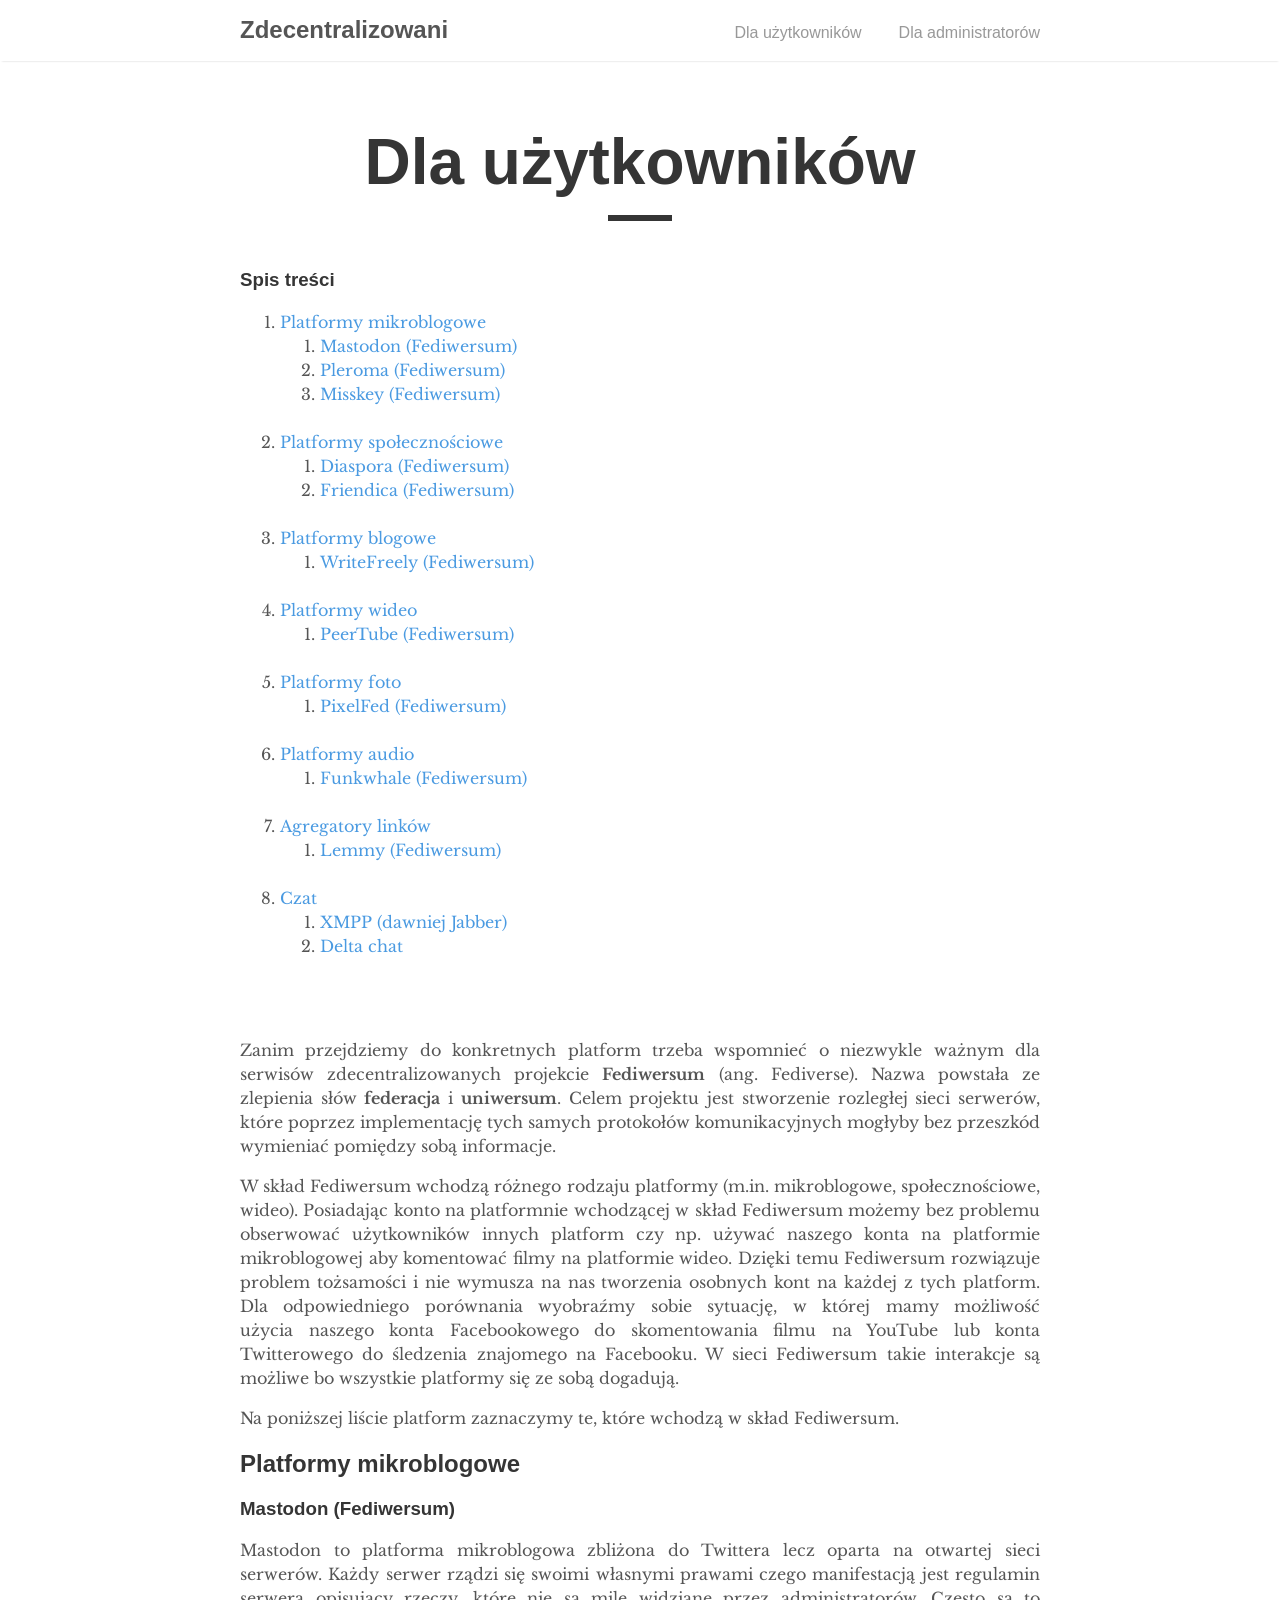
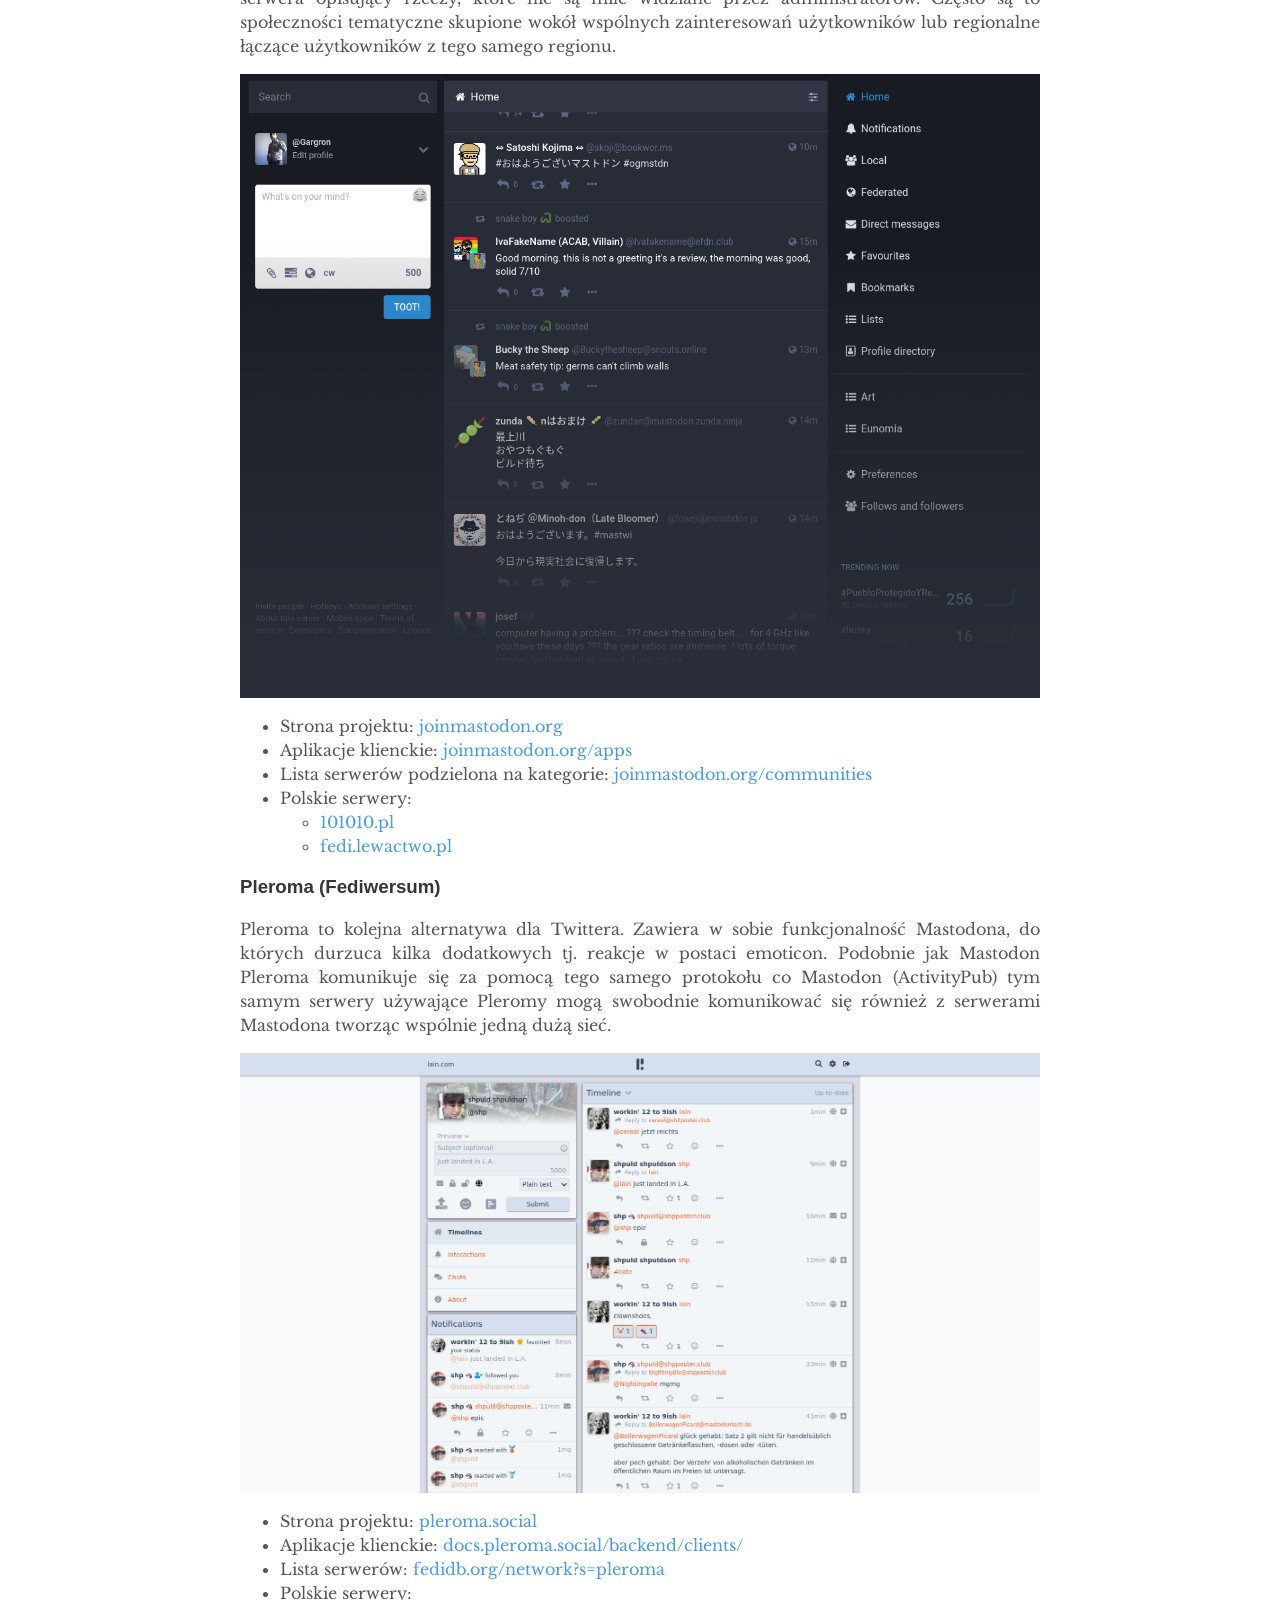
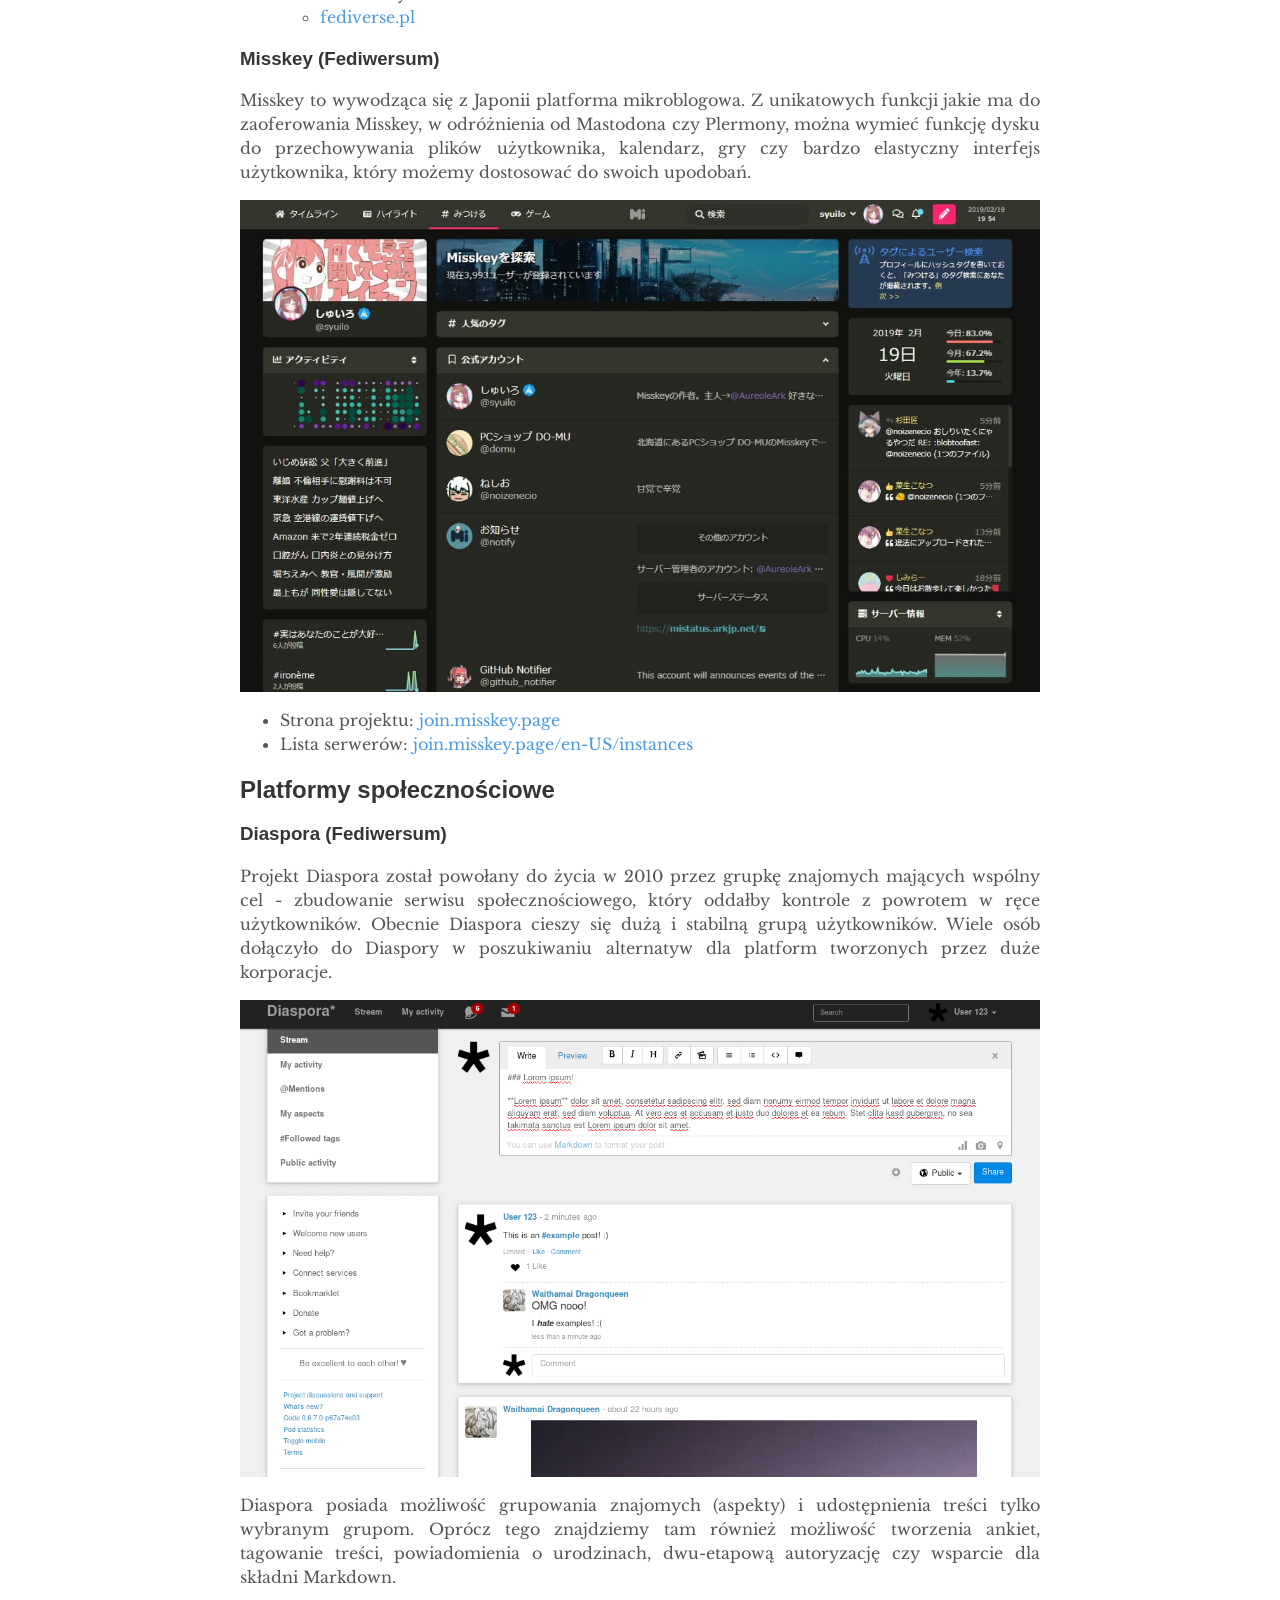
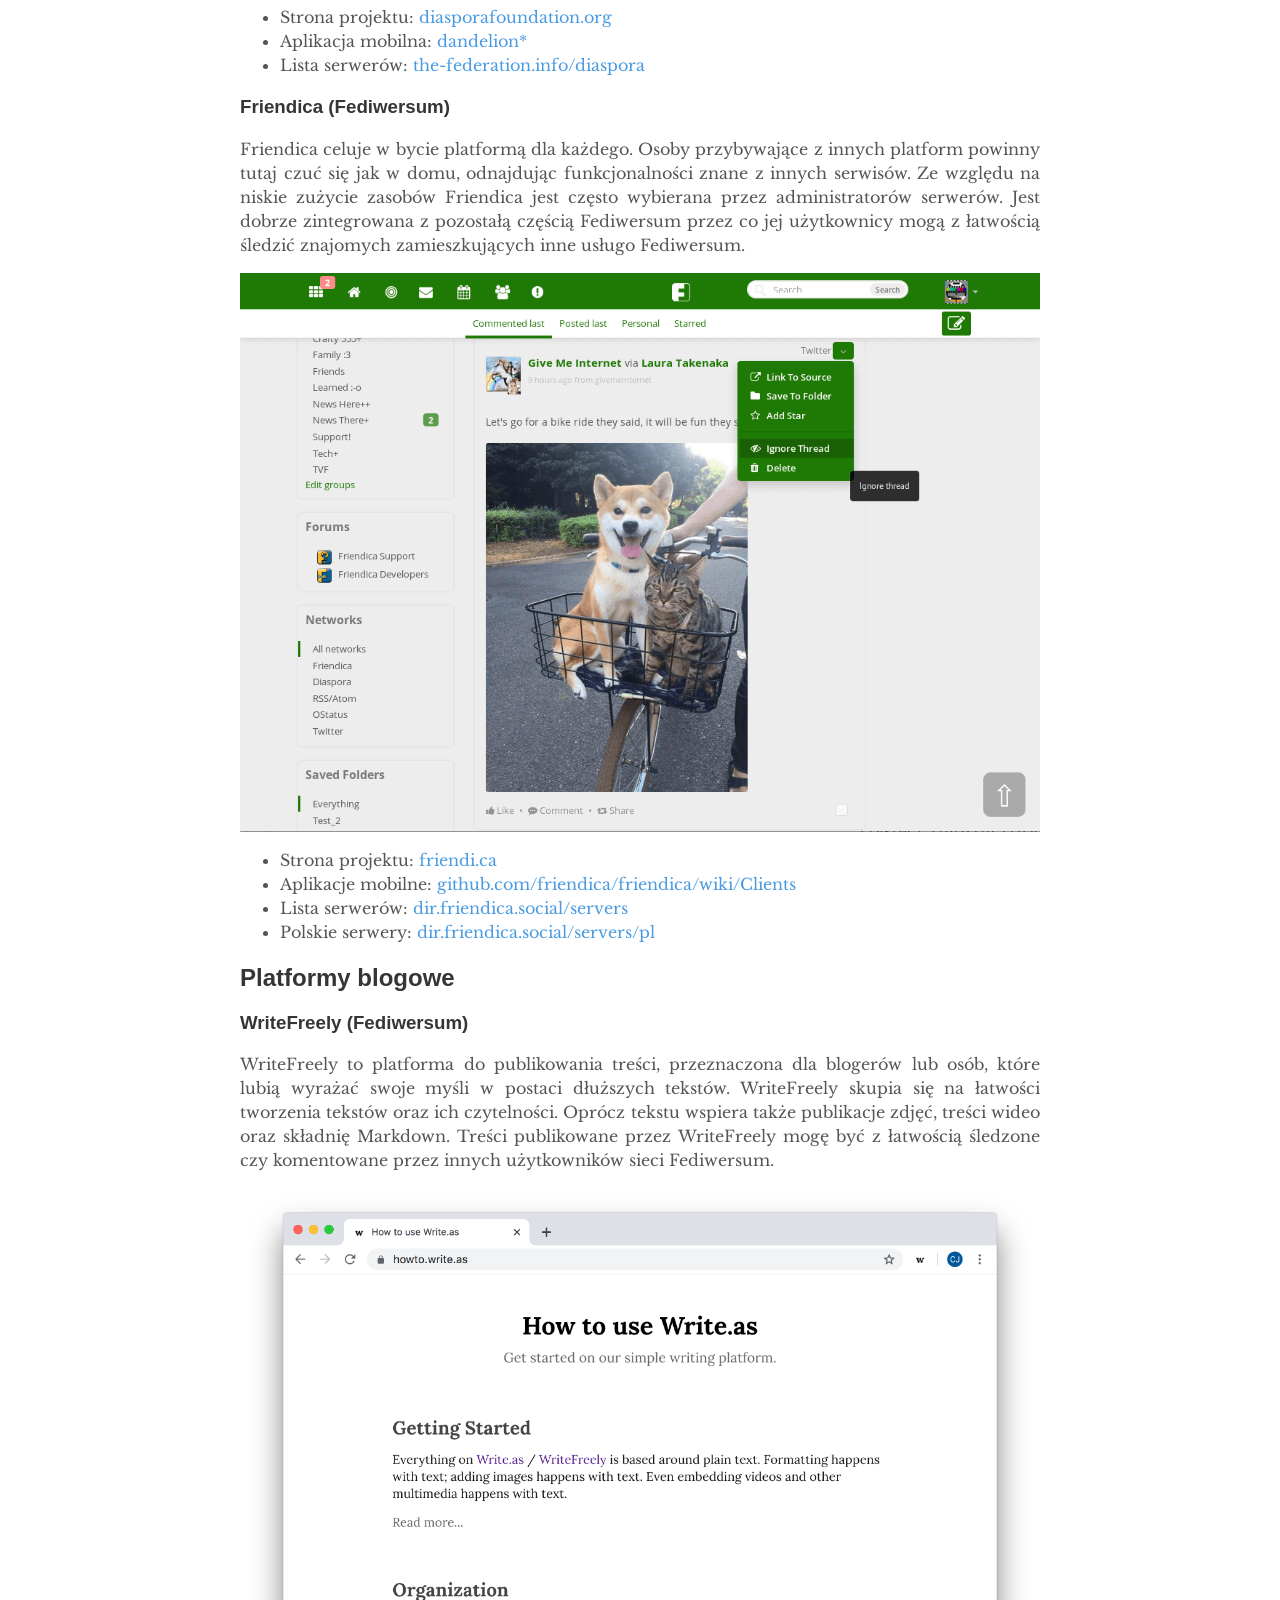
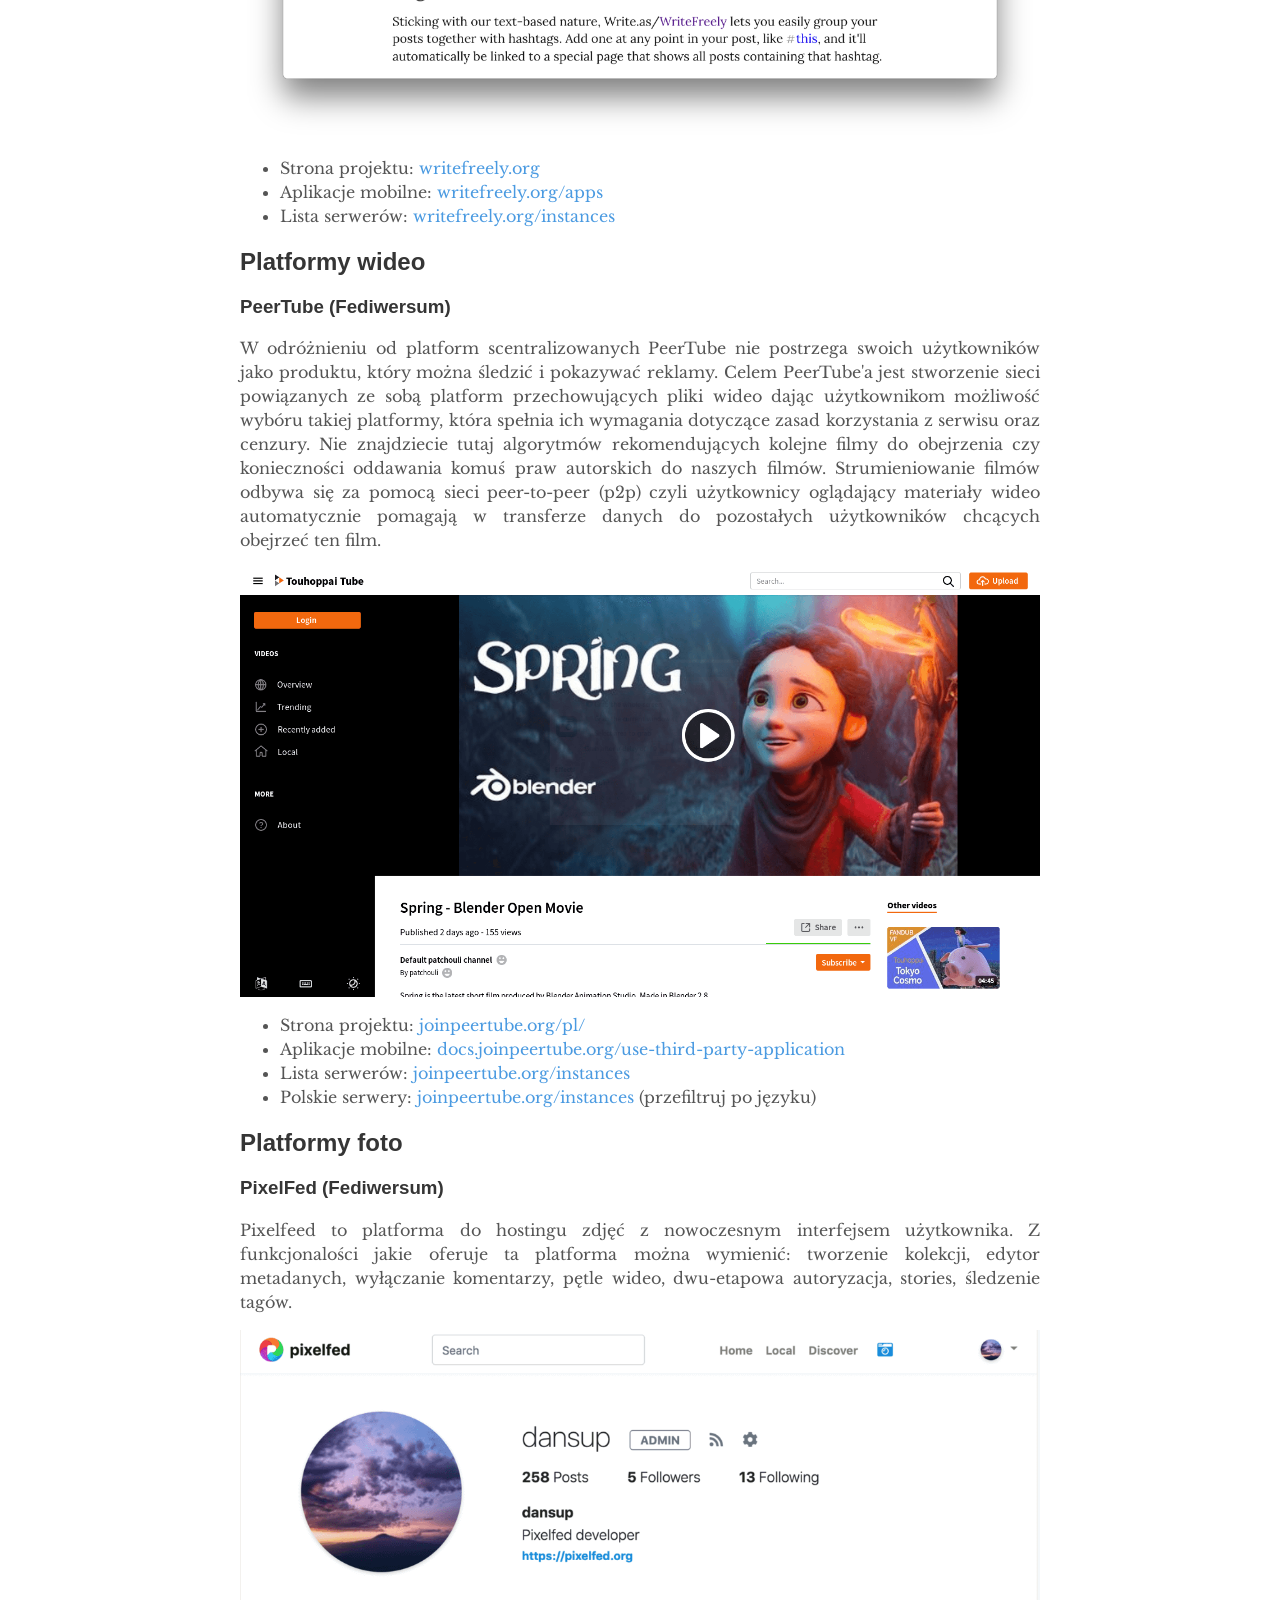
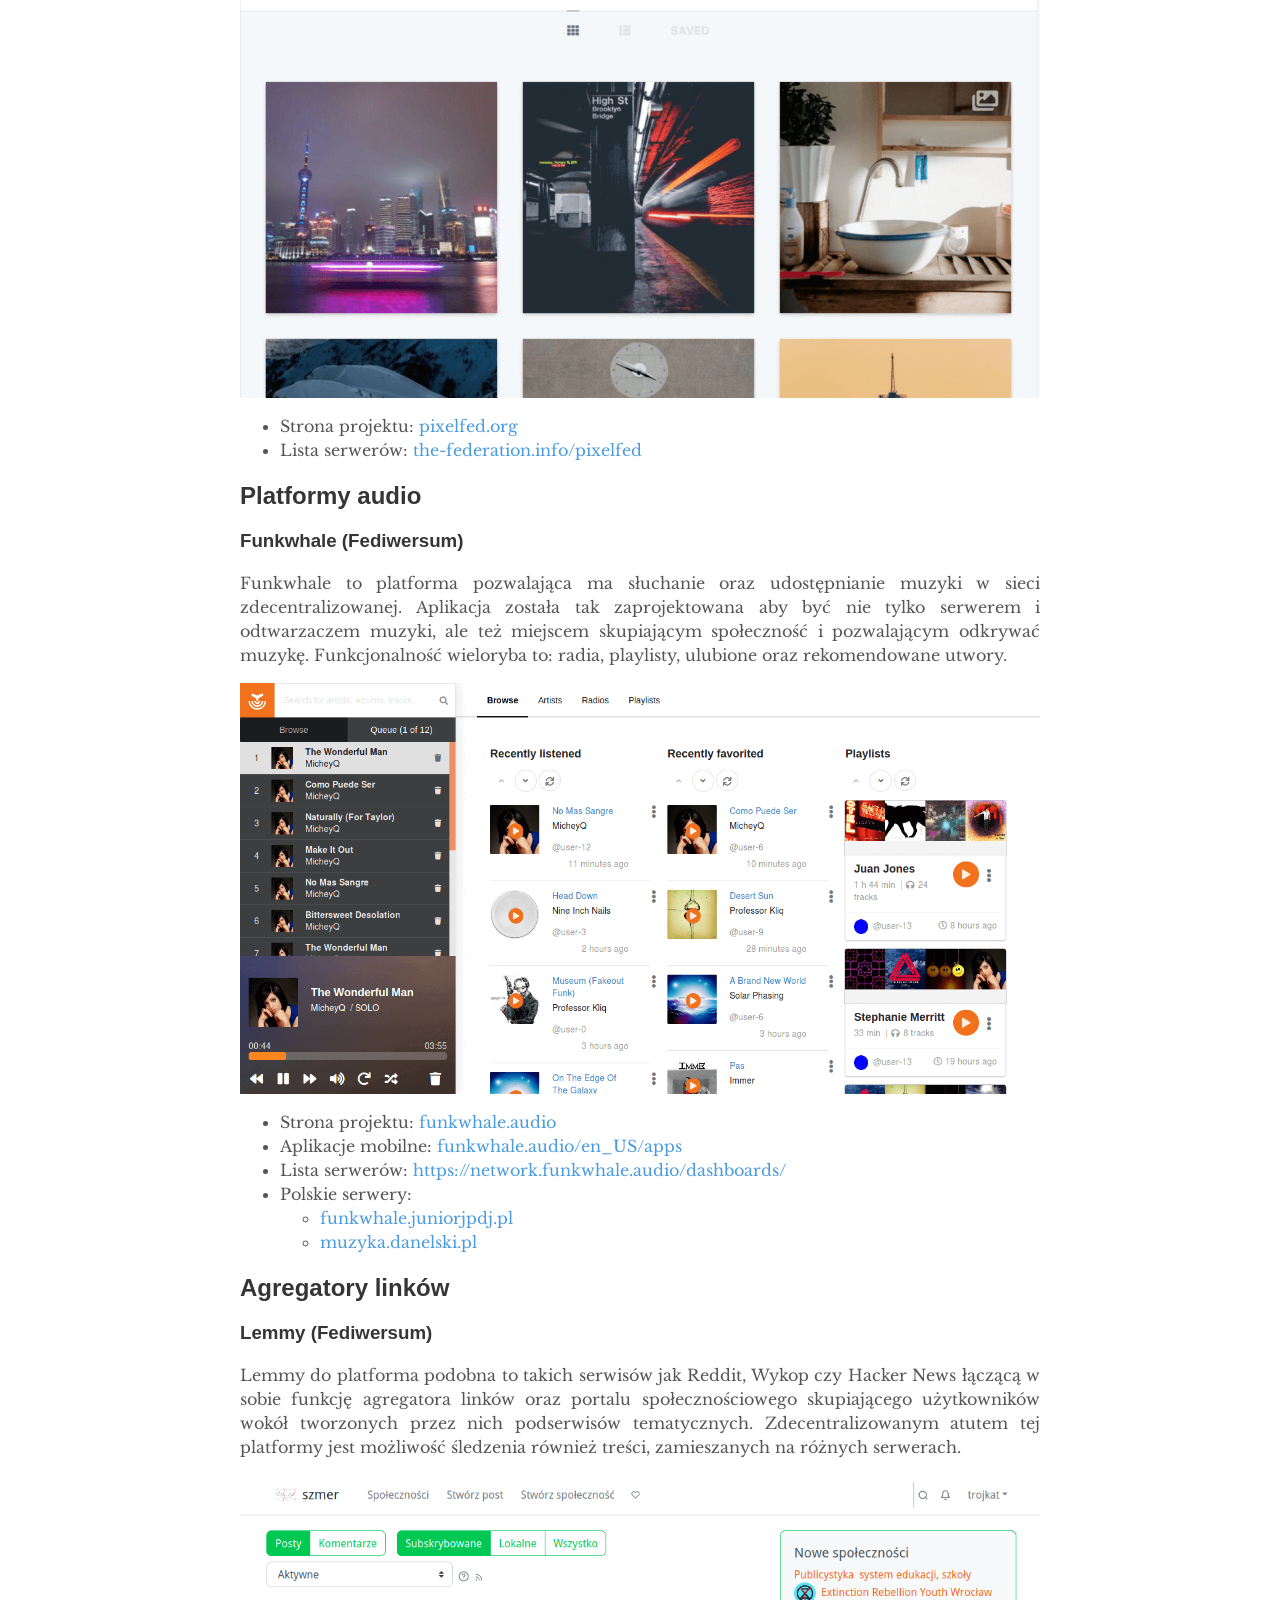
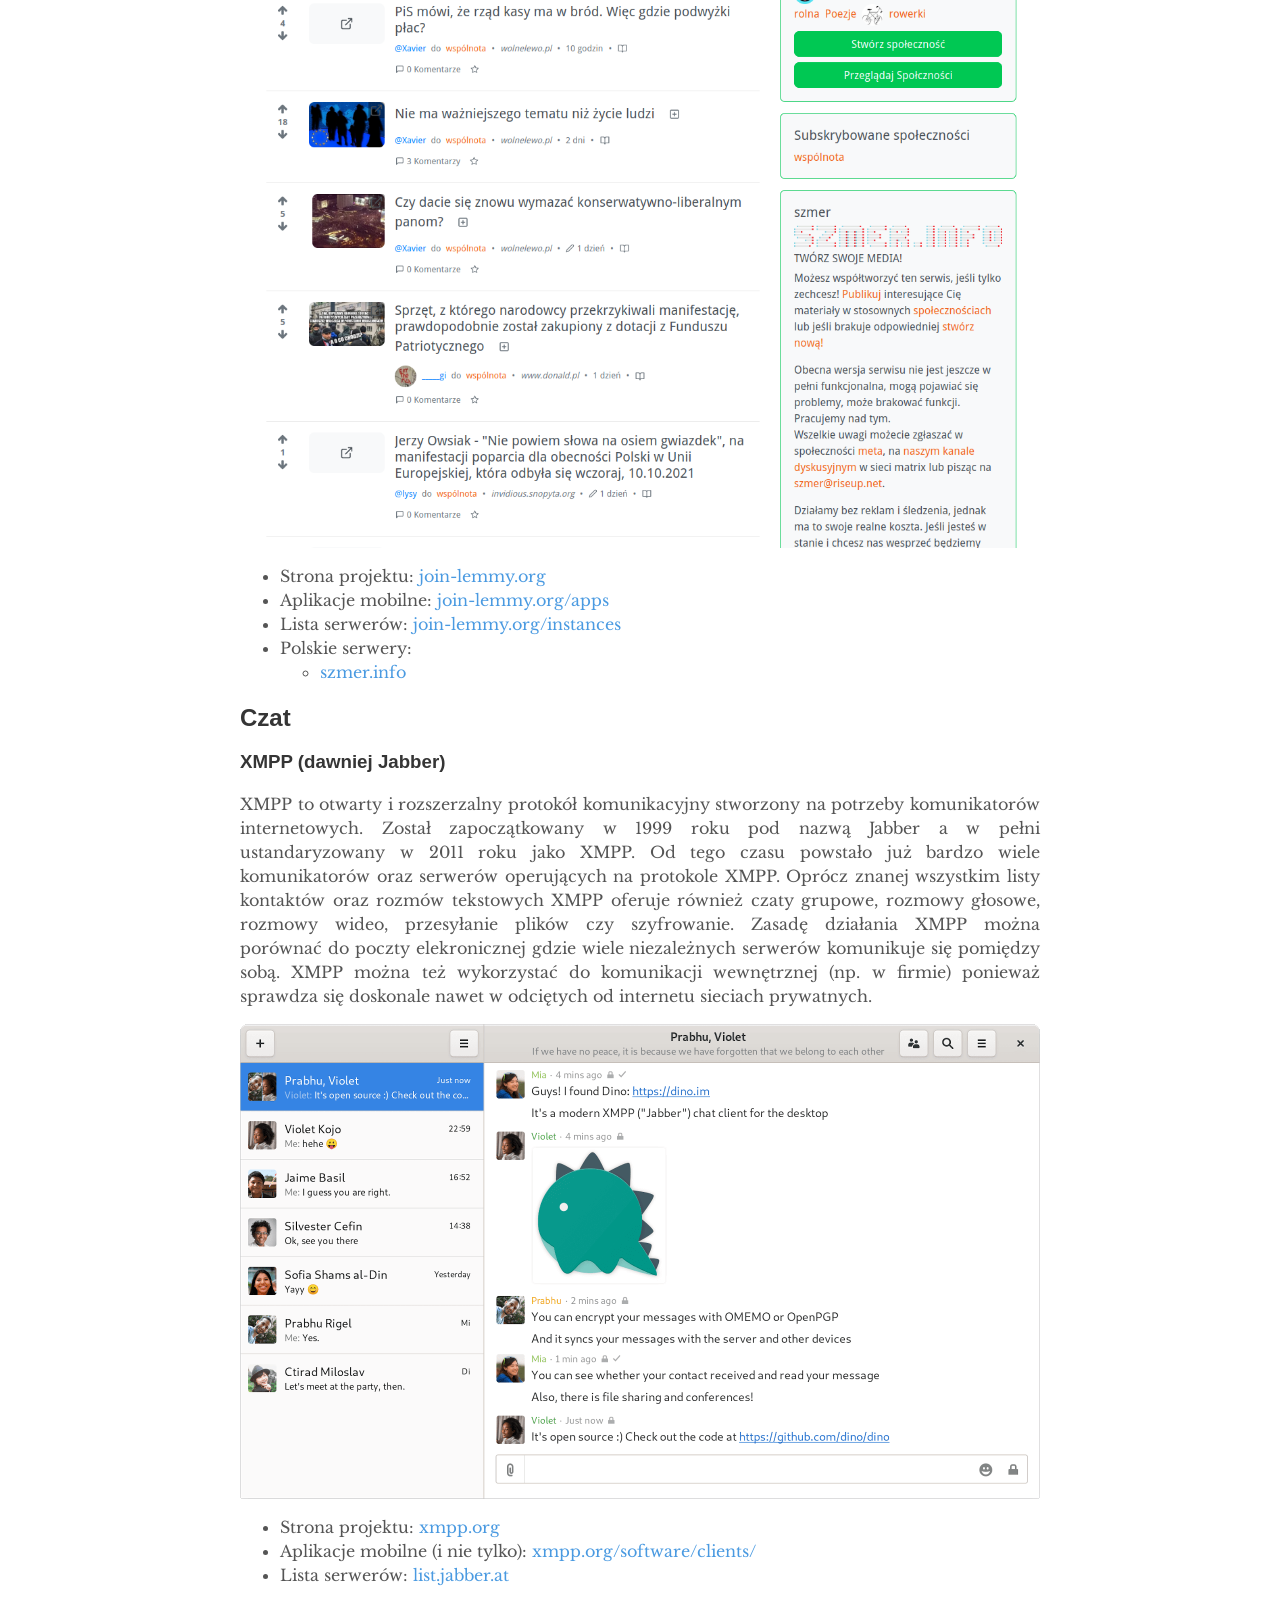
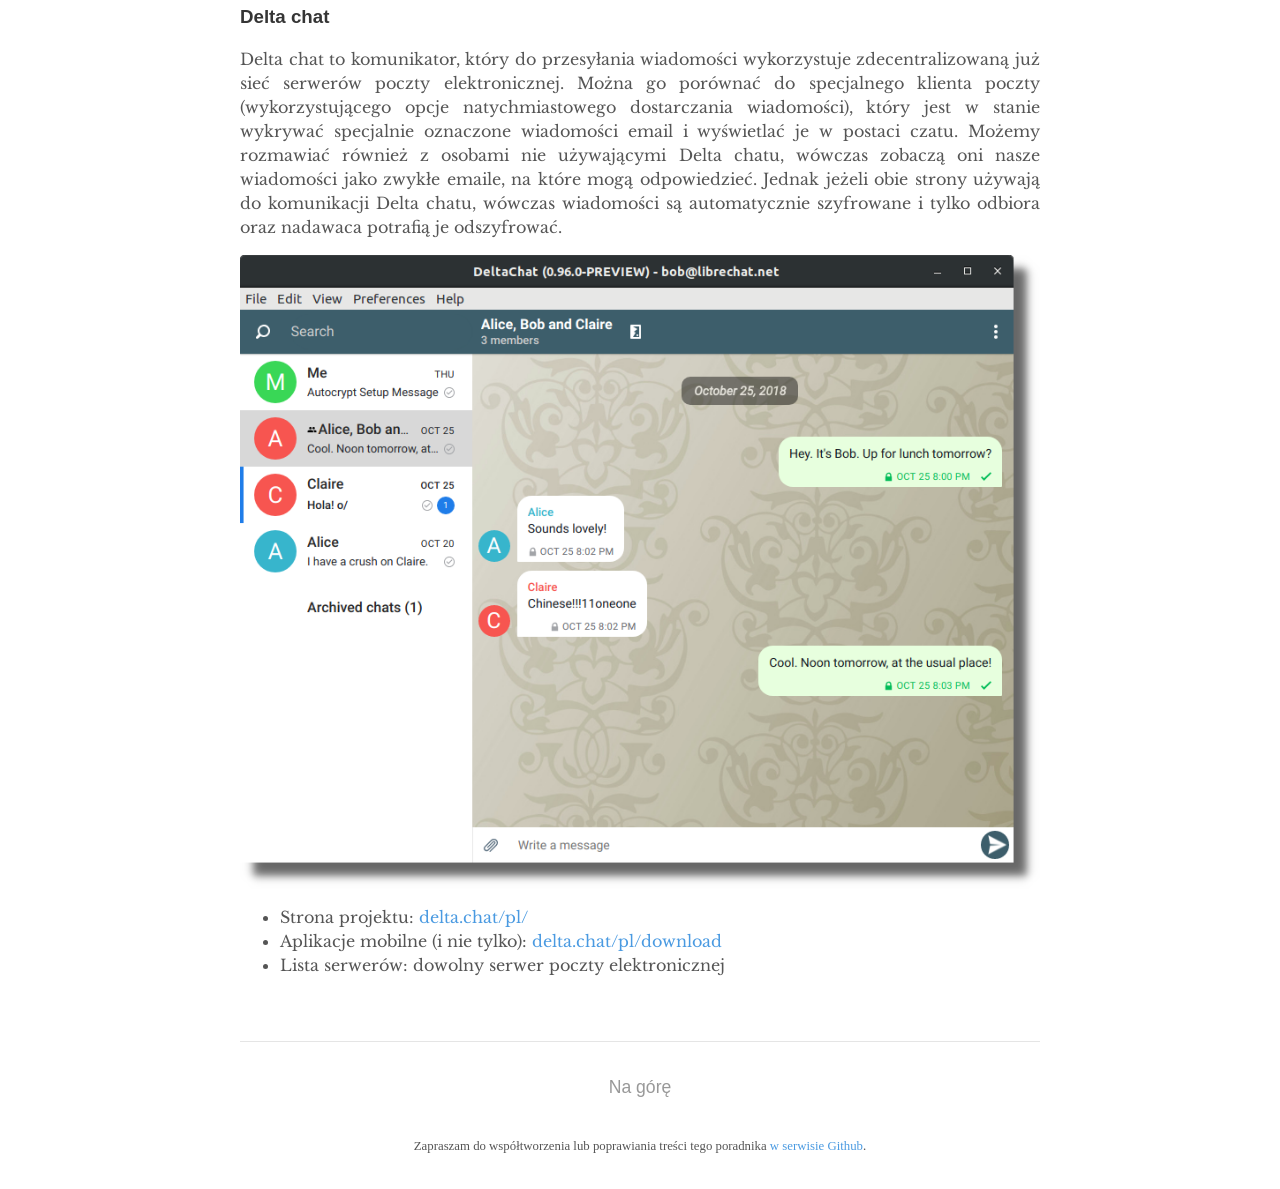
==== uzytkownicy/index.html @ 4e7d2259 "Deploy trojkat/zdecentralizowani to trojkat/zdecentralizowani:gh-pages" ====
<!DOCTYPE html>
<html lang="en">
<head>
  <meta charset="UTF-8">
  <meta name="viewport" content="width=device-width, initial-scale=1.0">

  

  
<title>Dla użytkowników | Zdecentralizowani</title>



<meta property="og:title" content="Dla użytkowników">



<meta name="author" content="Tomasz Karbownicki">


<meta property="og:locale" content="en_US">


<meta name="description" content="Tala-Zola is a minimal Zola theme helping you to build a light blog, and you can customise any information of the blog without having to modify the codes of the template.">
<meta property="og:description" content="Tala-Zola is a minimal Zola theme helping you to build a light blog, and you can customise any information of the blog without having to modify the codes of the template.">



<link rel="canonical" href="https://trojkat.github.io/zdecentralizowani/uzytkownicy/">
<meta property="og:url" content="https://trojkat.github.io/zdecentralizowani/uzytkownicy/">



<meta property="og:site_name" content="Zdecentralizowani" />



  <meta property="og:image" content="https://trojkat.github.io/zdecentralizowani/tale.png">
  
  









  <meta name="twitter:card" content="summary_large_image"">
  <meta property="twitter:image" content="https://trojkat.github.io/zdecentralizowani/tale.png">



  <meta property="twitter:title" content="Dla użytkowników">



  <meta name="twitter:site" content="@aaranxu">
  



  
    <meta property="fb:admins" content="ichunyun" />
  

  
    <meta property="article:publisher" content="ichunyun" />
  

  



  

  

  

  

  


<script type="application/ld+json">
{
  "author": {
    "@type":"Person",
	  "name":"Tomasz Karbownicki",
  },
  "description": "Tala-Zola is a minimal Zola theme helping you to build a light blog, and you can customise any information of the blog without having to modify the codes of the template.",
  "url": "https://trojkat.github.io/zdecentralizowani/uzytkownicy/",
  "@context":"https://schema.org",
  "@type": "WebPage",
  "headline": "Dla użytkowników"
  
}
</script>

  <link rel="stylesheet" href="https://trojkat.github.io/zdecentralizowani/main.css">
  <link rel="stylesheet" href="https://fonts.googleapis.com/css?family=Libre+Baskerville:400,400i,700">

  <link rel="icon" type="image/png" sizes="32x32" href="https://trojkat.github.io/zdecentralizowani/assets/favicon-32x32.png">
  <link rel="icon" type="image/png" sizes="16x16" href="https://trojkat.github.io/zdecentralizowani/assets/favicon-16x16.png">
  <link rel="apple-touch-icon" sizes="180x180" href="https://trojkat.github.io/zdecentralizowani/assets/apple-touch-icon.png">

  
    <link type="application/atom+xml" rel="alternate" href="https://trojkat.github.io/zdecentralizowani/atom.xml" title="Zdecentralizowani" />
  

  

  
  
</head>

<body>
  
  <nav class="nav">
    <div class="nav-container">
      <a href="https://trojkat.github.io/zdecentralizowani/">
        <h2 class="nav-title">Zdecentralizowani</h2>
      </a>
      <ul>
        
          
            <li><a href="https://trojkat.github.io/zdecentralizowani/uzytkownicy">Dla użytkowników</a></li>
          
            <li><a href="https://trojkat.github.io/zdecentralizowani/administratorzy">Dla administratorów</a></li>
          
        
      </ul>
    </div>
  </nav>
  

  <main>
    
<div class="post">
	<h1 class="post-title">Dla użytkowników</h1>
	<div class="post-line"></div>
	<p>
<h3>Spis treści</h3>
<ol class=toc>
	<li>
		<a href="https://trojkat.github.io/zdecentralizowani/uzytkownicy/#platformy-mikroblogowe">Platformy mikroblogowe</a>
		
<ol class=toc>
	<li>
		<a href="https://trojkat.github.io/zdecentralizowani/uzytkownicy/#mastodon-fediwersum">Mastodon (Fediwersum)</a>
		
	</li>
	<li>
		<a href="https://trojkat.github.io/zdecentralizowani/uzytkownicy/#pleroma-fediwersum">Pleroma (Fediwersum)</a>
		
	</li>
	<li>
		<a href="https://trojkat.github.io/zdecentralizowani/uzytkownicy/#misskey-fediwersum">Misskey (Fediwersum)</a>
		
	</li>
</ol>
<br>
	</li>
	<li>
		<a href="https://trojkat.github.io/zdecentralizowani/uzytkownicy/#platformy-spolecznosciowe">Platformy społecznościowe</a>
		
<ol class=toc>
	<li>
		<a href="https://trojkat.github.io/zdecentralizowani/uzytkownicy/#diaspora-fediwersum">Diaspora (Fediwersum)</a>
		
	</li>
	<li>
		<a href="https://trojkat.github.io/zdecentralizowani/uzytkownicy/#friendica-fediwersum">Friendica (Fediwersum)</a>
		
	</li>
</ol>
<br>
	</li>
	<li>
		<a href="https://trojkat.github.io/zdecentralizowani/uzytkownicy/#platformy-blogowe">Platformy blogowe</a>
		
<ol class=toc>
	<li>
		<a href="https://trojkat.github.io/zdecentralizowani/uzytkownicy/#writefreely-fediwersum">WriteFreely (Fediwersum)</a>
		
	</li>
</ol>
<br>
	</li>
	<li>
		<a href="https://trojkat.github.io/zdecentralizowani/uzytkownicy/#platformy-wideo">Platformy wideo</a>
		
<ol class=toc>
	<li>
		<a href="https://trojkat.github.io/zdecentralizowani/uzytkownicy/#peertube-fediwersum">PeerTube (Fediwersum)</a>
		
	</li>
</ol>
<br>
	</li>
	<li>
		<a href="https://trojkat.github.io/zdecentralizowani/uzytkownicy/#platformy-foto">Platformy foto</a>
		
<ol class=toc>
	<li>
		<a href="https://trojkat.github.io/zdecentralizowani/uzytkownicy/#pixelfed-fediwersum">PixelFed (Fediwersum)</a>
		
	</li>
</ol>
<br>
	</li>
	<li>
		<a href="https://trojkat.github.io/zdecentralizowani/uzytkownicy/#platformy-audio">Platformy audio</a>
		
<ol class=toc>
	<li>
		<a href="https://trojkat.github.io/zdecentralizowani/uzytkownicy/#funkwhale-fediwersum">Funkwhale (Fediwersum)</a>
		
	</li>
</ol>
<br>
	</li>
	<li>
		<a href="https://trojkat.github.io/zdecentralizowani/uzytkownicy/#agregatory-linkow">Agregatory linków</a>
		
<ol class=toc>
	<li>
		<a href="https://trojkat.github.io/zdecentralizowani/uzytkownicy/#lemmy-fediwersum">Lemmy (Fediwersum)</a>
		
	</li>
</ol>
<br>
	</li>
	<li>
		<a href="https://trojkat.github.io/zdecentralizowani/uzytkownicy/#czat">Czat</a>
		
<ol class=toc>
	<li>
		<a href="https://trojkat.github.io/zdecentralizowani/uzytkownicy/#xmpp-dawniej-jabber">XMPP (dawniej Jabber)</a>
		
	</li>
	<li>
		<a href="https://trojkat.github.io/zdecentralizowani/uzytkownicy/#delta-chat">Delta chat</a>
		
	</li>
</ol>
<br>
	</li>
</ol>
<br></p>
<p>Zanim przejdziemy do konkretnych platform trzeba wspomnieć o niezwykle ważnym dla serwisów zdecentralizowanych projekcie <strong>Fediwersum</strong> (ang. Fediverse). Nazwa powstała ze zlepienia słów <strong>federacja</strong> i <strong>uniwersum</strong>. Celem projektu jest stworzenie rozległej sieci serwerów, które poprzez implementację tych samych protokołów komunikacyjnych mogłyby bez przeszkód wymieniać pomiędzy sobą informacje.</p>
<p>W skład Fediwersum wchodzą różnego rodzaju platformy (m.in. mikroblogowe, społecznościowe, wideo). Posiadając konto na platformnie wchodzącej w skład Fediwersum możemy bez problemu obserwować użytkowników innych platform czy np. używać naszego konta na platformie mikroblogowej aby komentować filmy na platformie wideo. Dzięki temu Fediwersum rozwiązuje problem tożsamości i nie wymusza na nas tworzenia osobnych kont na każdej z tych platform. Dla odpowiedniego porównania wyobraźmy sobie sytuację, w której mamy możliwość użycia naszego konta Facebookowego do skomentowania filmu na YouTube lub konta Twitterowego do śledzenia znajomego na Facebooku. W sieci Fediwersum takie interakcje są możliwe bo wszystkie platformy się ze sobą dogadują.</p>
<p>Na poniższej liście platform zaznaczymy te, które wchodzą w skład Fediwersum.</p>
<h2 id="platformy-mikroblogowe">Platformy mikroblogowe</h2>
<h3 id="mastodon-fediwersum">Mastodon (Fediwersum)</h3>
<p>Mastodon to platforma mikroblogowa zbliżona do Twittera lecz oparta na otwartej sieci serwerów. Każdy serwer rządzi się swoimi własnymi prawami czego manifestacją jest regulamin serwera opisujący rzeczy, które nie są mile widziane przez administratorów. Często są to społeczności tematyczne skupione wokół wspólnych zainteresowań użytkowników lub regionalne łączące użytkowników z tego samego regionu.</p>
<p><img src="https://trojkat.github.io/zdecentralizowani/uzytkownicy/mastodon.png" alt="Mastodon" /></p>
<ul>
<li>Strona projektu: <a href="https://joinmastodon.org/">joinmastodon.org</a></li>
<li>Aplikacje klienckie: <a href="https://joinmastodon.org/apps">joinmastodon.org/apps</a></li>
<li>Lista serwerów podzielona na kategorie: <a href="https://joinmastodon.org/communities">joinmastodon.org/communities</a></li>
<li>Polskie serwery:
<ul>
<li><a href="https://101010.pl">101010.pl</a></li>
<li><a href="https://fedi.lewactwo.pl/">fedi.lewactwo.pl</a></li>
</ul>
</li>
</ul>
<h3 id="pleroma-fediwersum">Pleroma (Fediwersum)</h3>
<p>Pleroma to kolejna alternatywa dla Twittera. Zawiera w sobie funkcjonalność Mastodona, do których durzuca kilka dodatkowych tj. reakcje w postaci emoticon. Podobnie jak Mastodon Pleroma komunikuje się za pomocą tego samego protokołu co Mastodon (ActivityPub) tym samym serwery używające Pleromy mogą swobodnie komunikować się również z serwerami Mastodona tworząc wspólnie jedną dużą sieć.</p>
<p><img src="https://trojkat.github.io/zdecentralizowani/uzytkownicy/pleroma.png" alt="Pleroma" /></p>
<ul>
<li>Strona projektu: <a href="https://pleroma.social/">pleroma.social</a></li>
<li>Aplikacje klienckie: <a href="https://docs.pleroma.social/backend/clients/">docs.pleroma.social/backend/clients/</a></li>
<li>Lista serwerów: <a href="https://fedidb.org/network?s=pleroma">fedidb.org/network?s=pleroma</a></li>
<li>Polskie serwery:
<ul>
<li><a href="https://fediverse.pl">fediverse.pl</a></li>
</ul>
</li>
</ul>
<h3 id="misskey-fediwersum">Misskey (Fediwersum)</h3>
<p>Misskey to wywodząca się z Japonii platforma mikroblogowa. Z unikatowych funkcji jakie ma do zaoferowania Misskey, w odróżnienia od Mastodona czy Plermony, można wymieć funkcję dysku do przechowywania plików użytkownika, kalendarz, gry czy bardzo elastyczny interfejs użytkownika, który możemy dostosować do swoich upodobań.</p>
<p><img src="https://trojkat.github.io/zdecentralizowani/uzytkownicy/misskey.jpg" alt="Misskey" /></p>
<ul>
<li>Strona projektu: <a href="https://join.misskey.page/">join.misskey.page</a></li>
<li>Lista serwerów: <a href="https://join.misskey.page/en-US/instances">join.misskey.page/en-US/instances</a></li>
</ul>
<h2 id="platformy-spolecznosciowe">Platformy społecznościowe</h2>
<h3 id="diaspora-fediwersum">Diaspora (Fediwersum)</h3>
<p>Projekt Diaspora został powołany do życia w 2010 przez grupkę znajomych mających wspólny cel - zbudowanie serwisu społecznościowego, który oddałby kontrole z powrotem w ręce użytkowników. Obecnie Diaspora cieszy się dużą i stabilną grupą użytkowników. Wiele osób dołączyło do Diaspory w poszukiwaniu alternatyw dla platform tworzonych przez duże korporacje.</p>
<p><img src="https://trojkat.github.io/zdecentralizowani/uzytkownicy/diaspora.png" alt="Diaspora" /></p>
<p>Diaspora posiada możliwość grupowania znajomych (aspekty) i udostępnienia treści tylko wybranym grupom. Oprócz tego znajdziemy tam również możliwość tworzenia ankiet, tagowanie treści, powiadomienia o urodzinach, dwu-etapową autoryzację czy wsparcie dla składni Markdown.</p>
<ul>
<li>Strona projektu: <a href="https://diasporafoundation.org/">diasporafoundation.org</a></li>
<li>Aplikacja mobilna: <a href="https://f-droid.org/en/packages/com.github.dfa.diaspora_android/">dandelion*</a></li>
<li>Lista serwerów: <a href="https://the-federation.info/diaspora">the-federation.info/diaspora</a></li>
</ul>
<h3 id="friendica-fediwersum">Friendica (Fediwersum)</h3>
<p>Friendica celuje w bycie platformą dla każdego. Osoby przybywające z innych platform powinny tutaj czuć się jak w domu, odnajdując funkcjonalności znane z innych serwisów. Ze względu na niskie zużycie zasobów Friendica jest często wybierana przez administratorów serwerów. Jest dobrze zintegrowana z pozostałą częścią Fediwersum przez co jej użytkownicy mogą z łatwością śledzić znajomych zamieszkujących inne usługo Fediwersum.</p>
<p><img src="https://trojkat.github.io/zdecentralizowani/uzytkownicy/friendica.png" alt="Friendica" /></p>
<ul>
<li>Strona projektu: <a href="https://friendi.ca/">friendi.ca</a></li>
<li>Aplikacje mobilne: <a href="https://github.com/friendica/friendica/wiki/Clients">github.com/friendica/friendica/wiki/Clients</a></li>
<li>Lista serwerów: <a href="https://dir.friendica.social/servers">dir.friendica.social/servers</a></li>
<li>Polskie serwery: <a href="https://dir.friendica.social/servers/pl">dir.friendica.social/servers/pl</a></li>
</ul>
<h2 id="platformy-blogowe">Platformy blogowe</h2>
<h3 id="writefreely-fediwersum">WriteFreely (Fediwersum)</h3>
<p>WriteFreely to platforma do publikowania treści, przeznaczona dla blogerów lub osób, które lubią wyrażać swoje myśli w postaci dłuższych tekstów. WriteFreely skupia się na łatwości tworzenia tekstów oraz ich czytelności. Oprócz tekstu wspiera także publikacje zdjęć, treści wideo oraz składnię Markdown. Treści publikowane przez WriteFreely mogę być z łatwością śledzone czy komentowane przez innych użytkowników sieci Fediwersum.</p>
<p><img src="https://trojkat.github.io/zdecentralizowani/uzytkownicy/writefreely.png" alt="WriteFreely" /></p>
<ul>
<li>Strona projektu: <a href="https://writefreely.org/">writefreely.org</a></li>
<li>Aplikacje mobilne: <a href="https://writefreely.org/apps">writefreely.org/apps</a></li>
<li>Lista serwerów: <a href="https://writefreely.org/instances">writefreely.org/instances</a></li>
</ul>
<h2 id="platformy-wideo">Platformy wideo</h2>
<h3 id="peertube-fediwersum">PeerTube (Fediwersum)</h3>
<p>W odróżnieniu od platform scentralizowanych PeerTube nie postrzega swoich użytkowników jako produktu, który można śledzić i pokazywać reklamy. Celem PeerTube'a jest stworzenie sieci powiązanych ze sobą platform przechowujących pliki wideo dając użytkownikom możliwość wybóru takiej platformy, która spełnia ich wymagania dotyczące zasad korzystania z serwisu oraz cenzury. Nie znajdziecie tutaj algorytmów rekomendujących kolejne filmy do obejrzenia czy konieczności oddawania komuś praw autorskich do naszych filmów. Strumieniowanie filmów odbywa się za pomocą sieci peer-to-peer (p2p) czyli użytkownicy oglądający materiały wideo automatycznie pomagają w transferze danych do pozostałych użytkowników chcących obejrzeć ten film.</p>
<p><img src="https://trojkat.github.io/zdecentralizowani/uzytkownicy/peertube.png" alt="PeerTube" /></p>
<ul>
<li>Strona projektu: <a href="https://joinpeertube.org/pl/">joinpeertube.org/pl/</a></li>
<li>Aplikacje mobilne: <a href="https://docs.joinpeertube.org/use-third-party-application">docs.joinpeertube.org/use-third-party-application</a></li>
<li>Lista serwerów: <a href="https://joinpeertube.org/instances">joinpeertube.org/instances</a></li>
<li>Polskie serwery: <a href="https://joinpeertube.org/instances">joinpeertube.org/instances</a> (przefiltruj po języku)</li>
</ul>
<h2 id="platformy-foto">Platformy foto</h2>
<h3 id="pixelfed-fediwersum">PixelFed (Fediwersum)</h3>
<p>Pixelfeed to platforma do hostingu zdjęć z nowoczesnym interfejsem użytkownika. Z funkcjonalości jakie oferuje ta platforma można wymienić: tworzenie kolekcji, edytor metadanych, wyłączanie komentarzy, pętle wideo, dwu-etapowa autoryzacja, stories, śledzenie tagów.</p>
<p><img src="https://trojkat.github.io/zdecentralizowani/uzytkownicy/pixelfed.png" alt="PixelFed" /></p>
<ul>
<li>Strona projektu: <a href="https://pixelfed.org/">pixelfed.org</a></li>
<li>Lista serwerów: <a href="https://the-federation.info/pixelfed">the-federation.info/pixelfed</a></li>
</ul>
<h2 id="platformy-audio">Platformy audio</h2>
<h3 id="funkwhale-fediwersum">Funkwhale (Fediwersum)</h3>
<p>Funkwhale to platforma pozwalająca ma słuchanie oraz udostępnianie muzyki w sieci zdecentralizowanej. Aplikacja została tak zaprojektowana aby być nie tylko serwerem i odtwarzaczem muzyki, ale też miejscem skupiającym społeczność i pozwalającym odkrywać muzykę. Funkcjonalność wieloryba to: radia, playlisty, ulubione oraz rekomendowane utwory.</p>
<p><img src="https://trojkat.github.io/zdecentralizowani/uzytkownicy/funkwhale.png" alt="Funkwhale" /></p>
<ul>
<li>Strona projektu: <a href="https://funkwhale.audio/">funkwhale.audio</a></li>
<li>Aplikacje mobilne: <a href="https://funkwhale.audio/en_US/apps">funkwhale.audio/en_US/apps</a></li>
<li>Lista serwerów: <a href="https://network.funkwhale.audio/dashboards/d/overview/funkwhale-network-overview?orgId=1&amp;refresh=2h">https://network.funkwhale.audio/dashboards/</a></li>
<li>Polskie serwery:
<ul>
<li><a href="https://funkwhale.juniorjpdj.pl/">funkwhale.juniorjpdj.pl</a></li>
<li><a href="https://muzyka.danelski.pl/">muzyka.danelski.pl</a></li>
</ul>
</li>
</ul>
<h2 id="agregatory-linkow">Agregatory linków</h2>
<h3 id="lemmy-fediwersum">Lemmy (Fediwersum)</h3>
<p>Lemmy do platforma podobna to takich serwisów jak Reddit, Wykop czy Hacker News łączącą w sobie funkcję agregatora linków oraz portalu społecznościowego skupiającego użytkowników wokół tworzonych przez nich podserwisów tematycznych. Zdecentralizowanym atutem tej platformy jest możliwość śledzenia również treści, zamieszanych na różnych serwerach.</p>
<p><img src="https://trojkat.github.io/zdecentralizowani/uzytkownicy/lemmy.png" alt="Lemmy" /></p>
<ul>
<li>Strona projektu: <a href="https://join-lemmy.org/">join-lemmy.org</a></li>
<li>Aplikacje mobilne: <a href="https://join-lemmy.org/apps">join-lemmy.org/apps</a></li>
<li>Lista serwerów: <a href="https://join-lemmy.org/instances">join-lemmy.org/instances</a></li>
<li>Polskie serwery:
<ul>
<li><a href="https://szmer.info/">szmer.info</a></li>
</ul>
</li>
</ul>
<h2 id="czat">Czat</h2>
<h3 id="xmpp-dawniej-jabber">XMPP (dawniej Jabber)</h3>
<p>XMPP to otwarty i rozszerzalny protokół komunikacyjny stworzony na potrzeby komunikatorów internetowych. Został zapoczątkowany w 1999 roku pod nazwą Jabber a w pełni ustandaryzowany w 2011 roku jako XMPP. Od tego czasu powstało już bardzo wiele komunikatorów oraz serwerów operujących na protokole XMPP. Oprócz znanej wszystkim listy kontaktów oraz rozmów tekstowych XMPP oferuje również czaty grupowe, rozmowy głosowe, rozmowy wideo, przesyłanie plików czy szyfrowanie. Zasadę działania XMPP można porównać do poczty elekronicznej gdzie wiele niezależnych serwerów komunikuje się pomiędzy sobą. XMPP można też wykorzystać do komunikacji wewnętrznej (np. w firmie) ponieważ sprawdza się doskonale nawet w odciętych od internetu sieciach prywatnych.</p>
<p><img src="https://trojkat.github.io/zdecentralizowani/uzytkownicy/xmpp.png" alt="XMPP" /></p>
<ul>
<li>Strona projektu: <a href="https://xmpp.org/">xmpp.org</a></li>
<li>Aplikacje mobilne (i nie tylko): <a href="https://xmpp.org/software/clients/">xmpp.org/software/clients/</a></li>
<li>Lista serwerów: <a href="https://list.jabber.at/">list.jabber.at</a></li>
</ul>
<h3 id="delta-chat">Delta chat</h3>
<p>Delta chat to komunikator, który do przesyłania wiadomości wykorzystuje zdecentralizowaną już sieć serwerów poczty elektronicznej. Można go porównać do specjalnego klienta poczty (wykorzystującego opcje natychmiastowego dostarczania wiadomości), który jest w stanie wykrywać specjalnie oznaczone wiadomości email i wyświetlać je w postaci czatu. Możemy rozmawiać również z osobami nie używającymi Delta chatu, wówczas zobaczą oni nasze wiadomości jako zwykłe emaile, na które mogą odpowiedzieć. Jednak jeżeli obie strony używają do komunikacji Delta chatu, wówczas wiadomości są automatycznie szyfrowane i tylko odbiora oraz nadawaca potrafią je odszyfrować.</p>
<p><img src="https://trojkat.github.io/zdecentralizowani/uzytkownicy/deltachat.png" alt="Delta chat" /></p>
<ul>
<li>Strona projektu: <a href="https://delta.chat/pl/">delta.chat/pl/</a></li>
<li>Aplikacje mobilne (i nie tylko): <a href="https://delta.chat/pl/download">delta.chat/pl/download</a></li>
<li>Lista serwerów: dowolny serwer poczty elektronicznej</li>
</ul>

</div>
<div class="pagination">
	<a href="#" class="top">Na górę</a>
</div>

  </main>

  
  <footer>
    <span>Zapraszam do współtworzenia lub poprawiania treści tego poradnika <a href="https://github.com/trojkat/zdecentralizowani/">w serwisie Github</a>.</span>
  </footer>
  
</body>
</html>
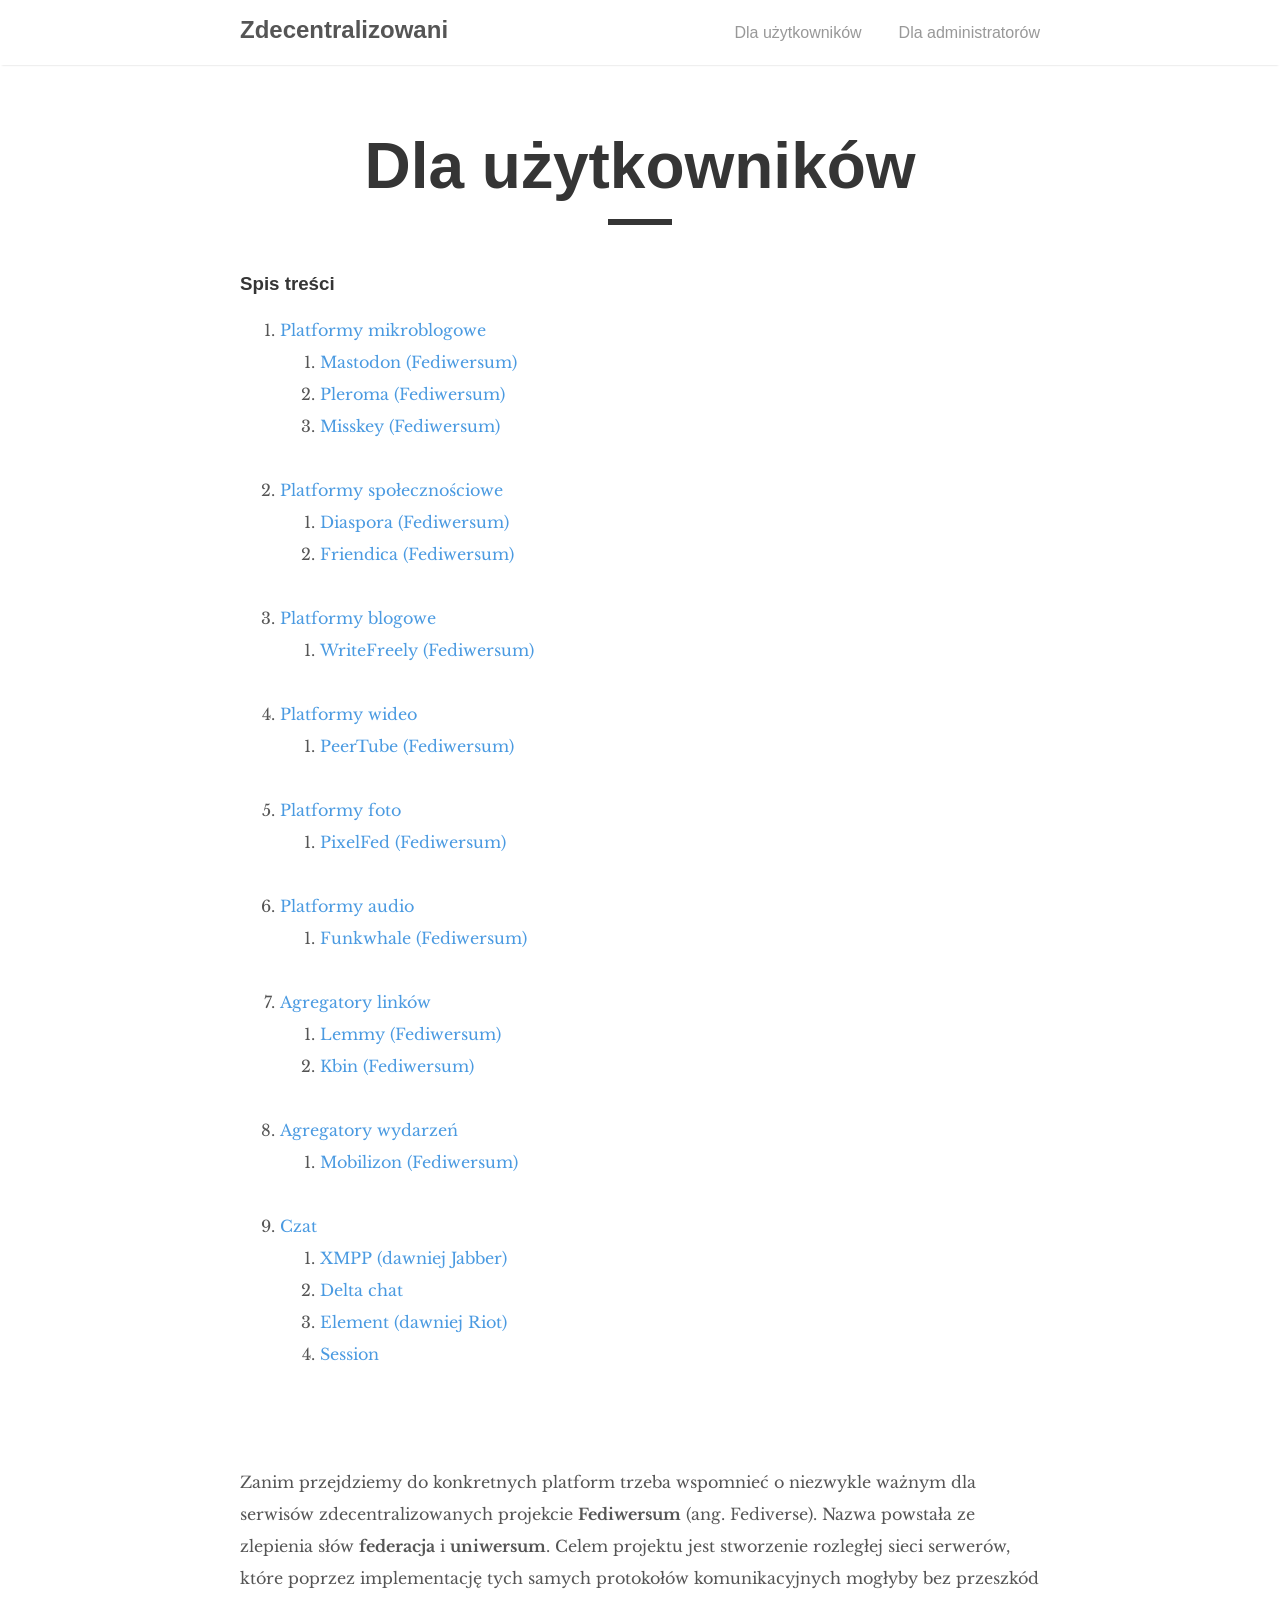
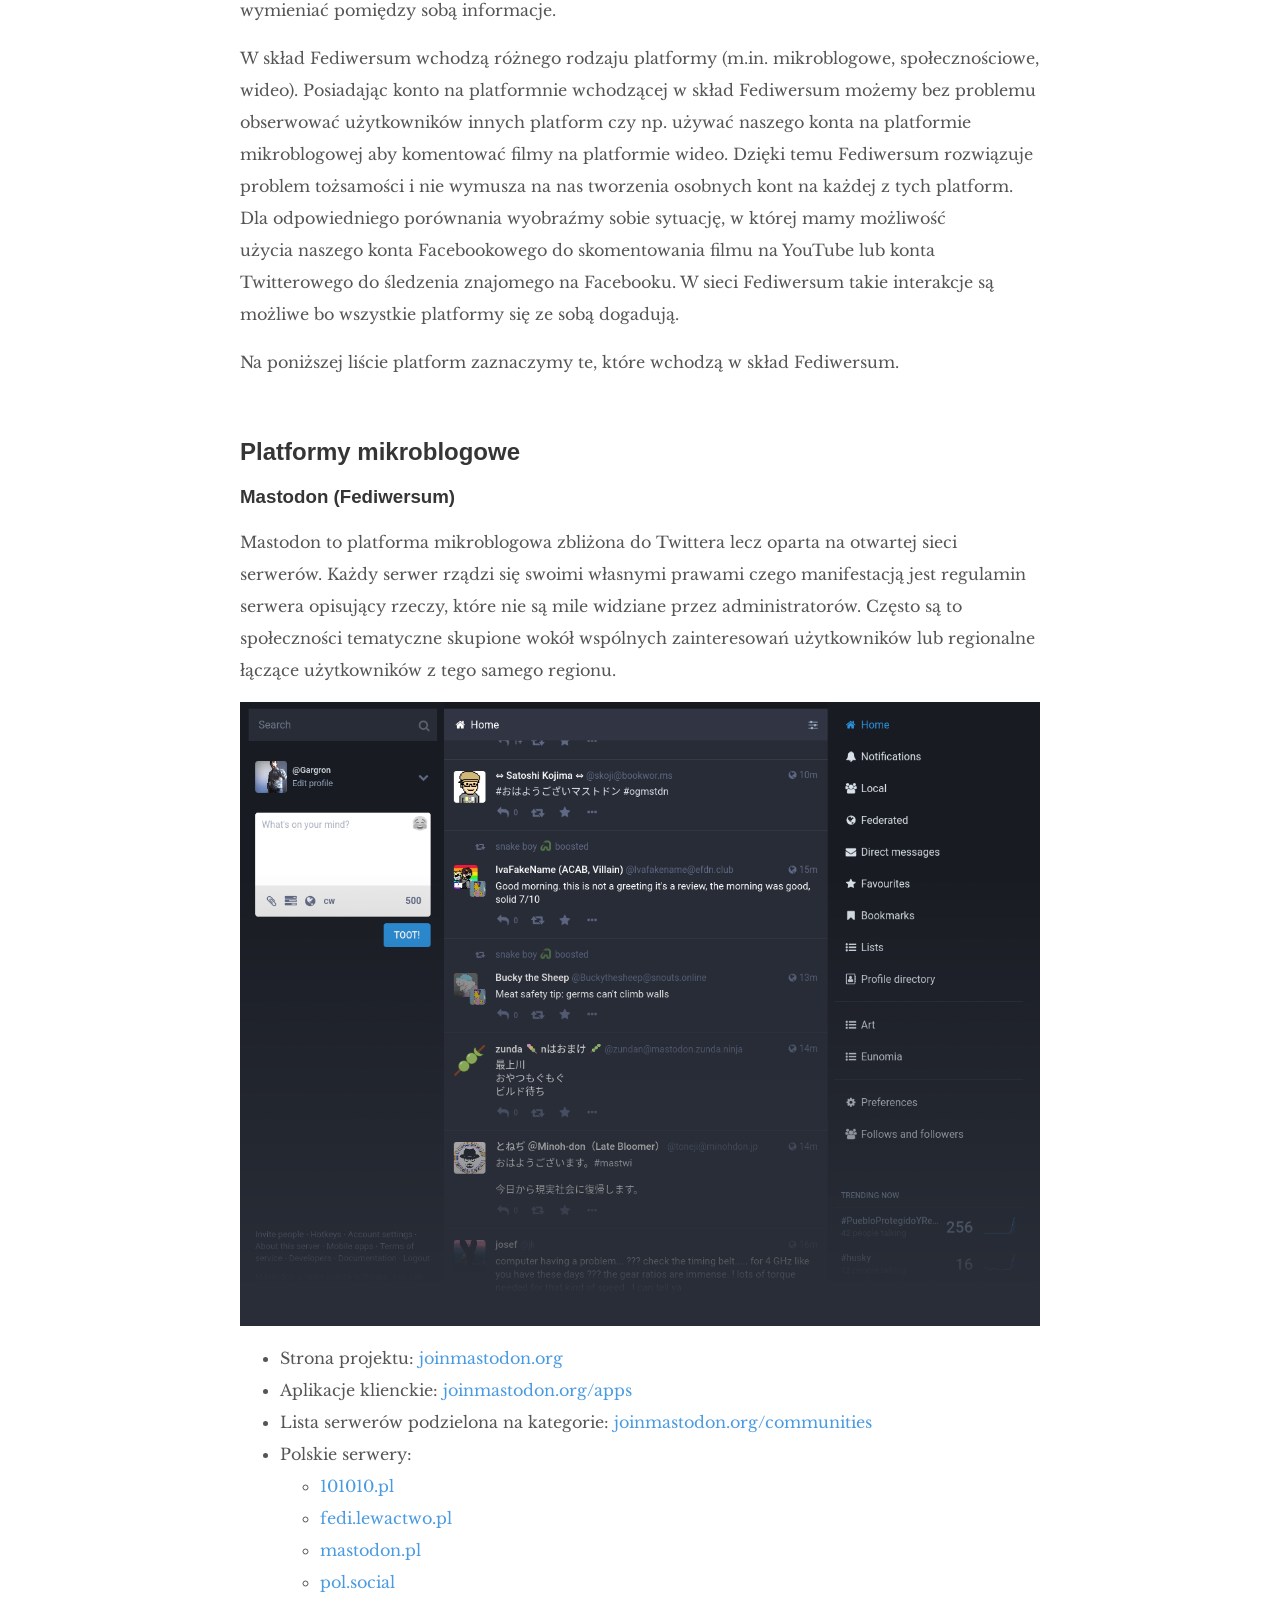
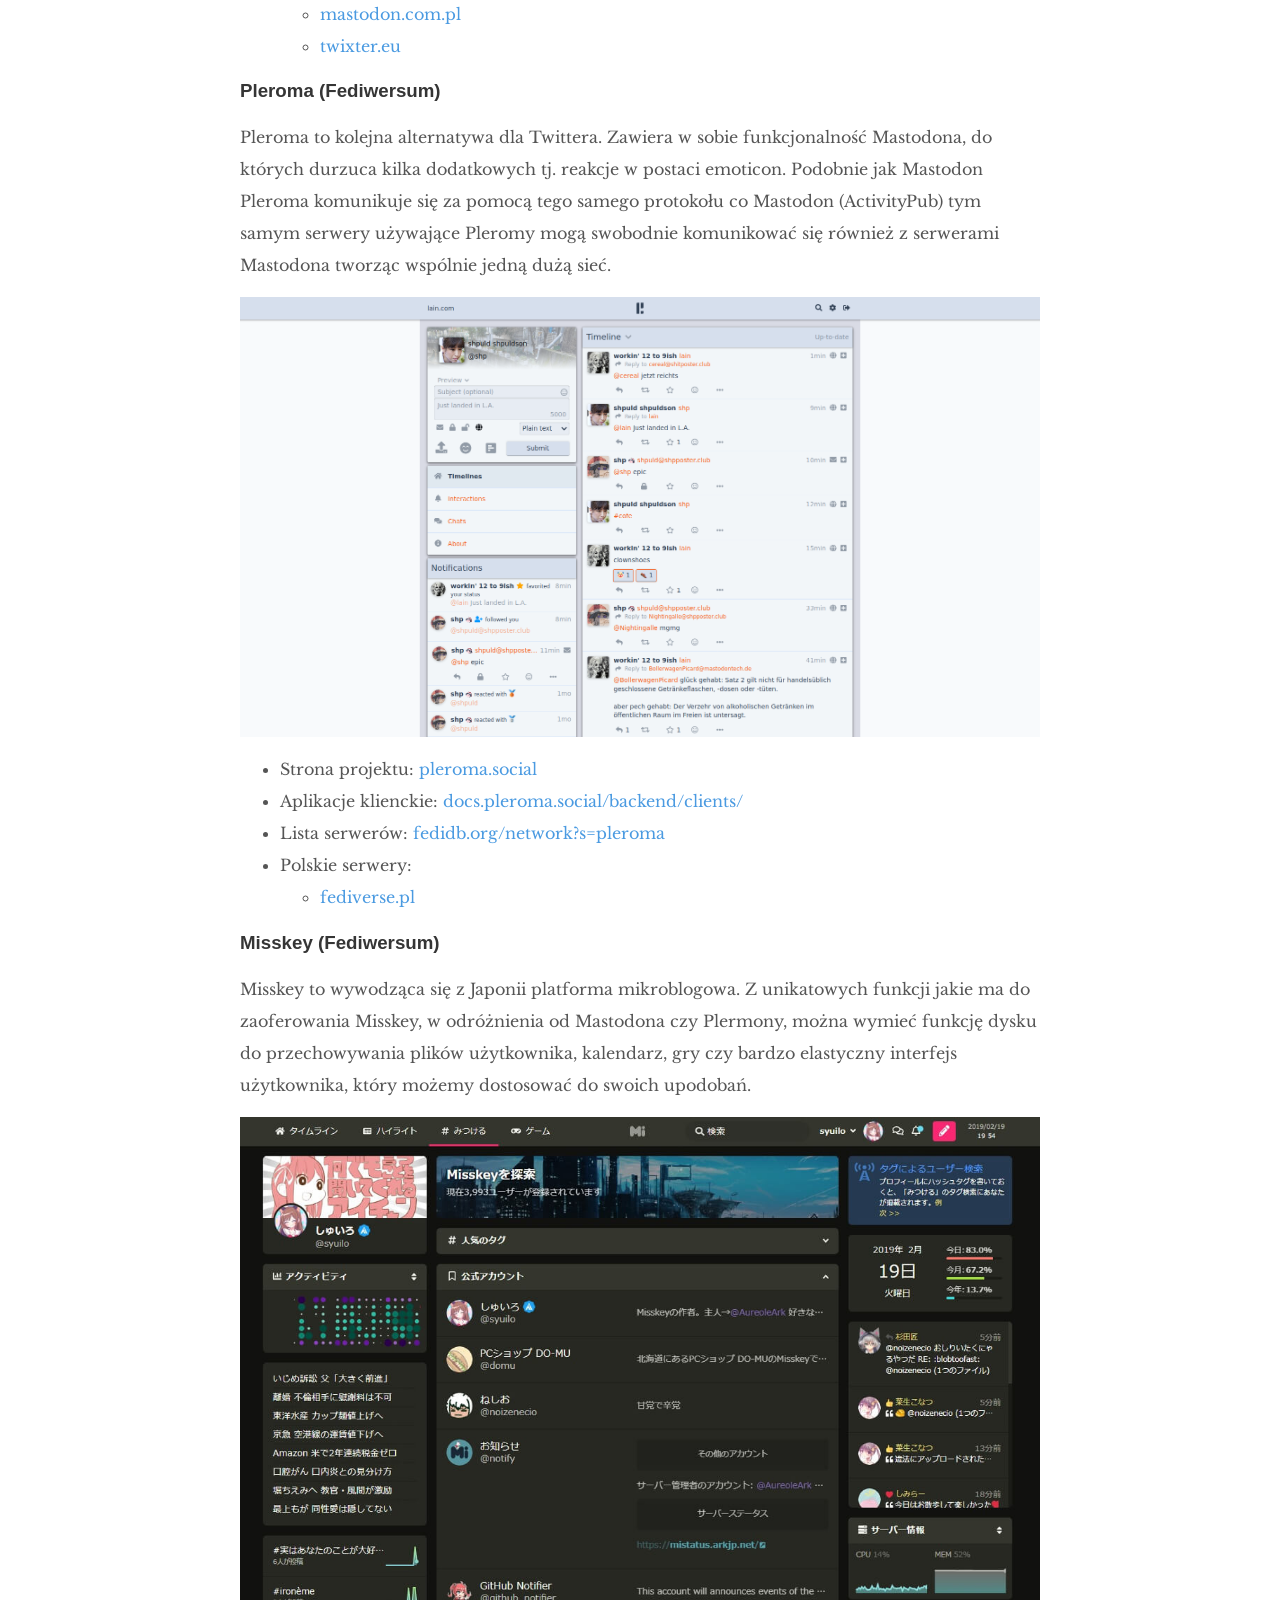
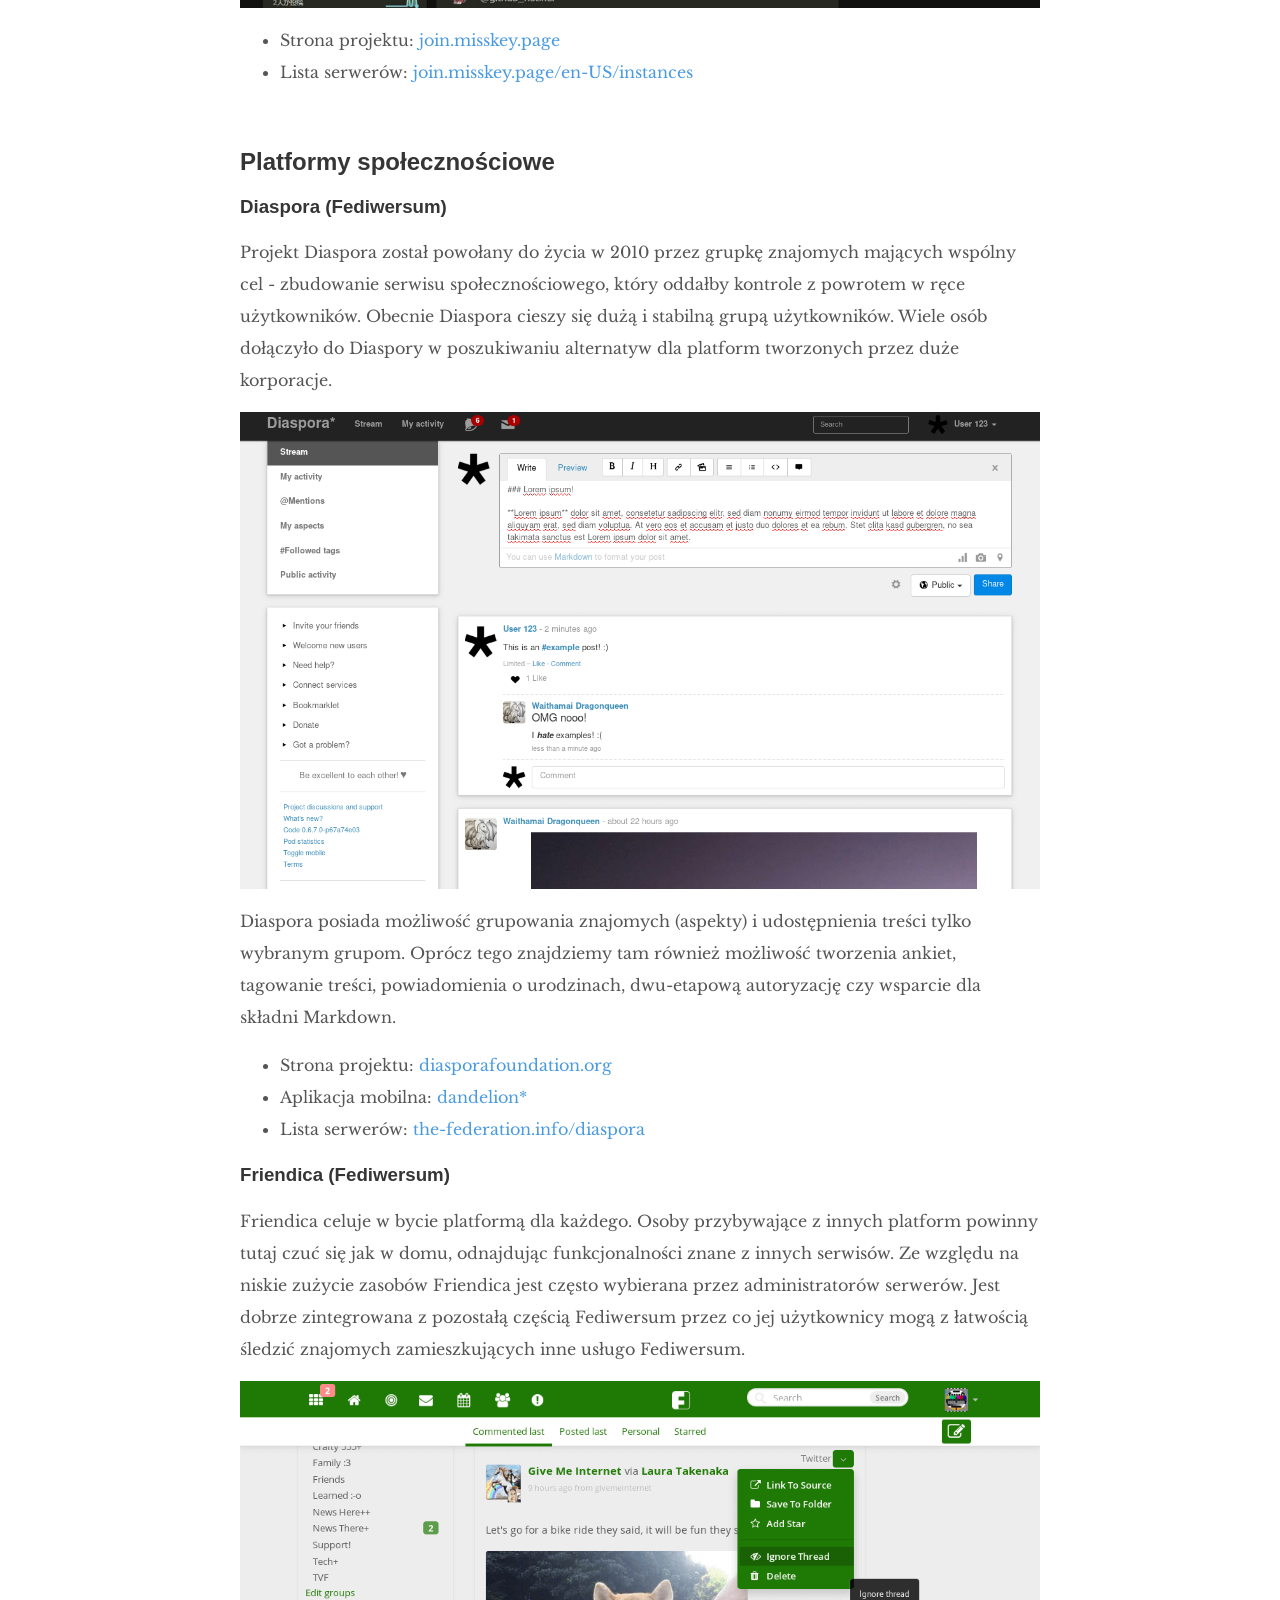
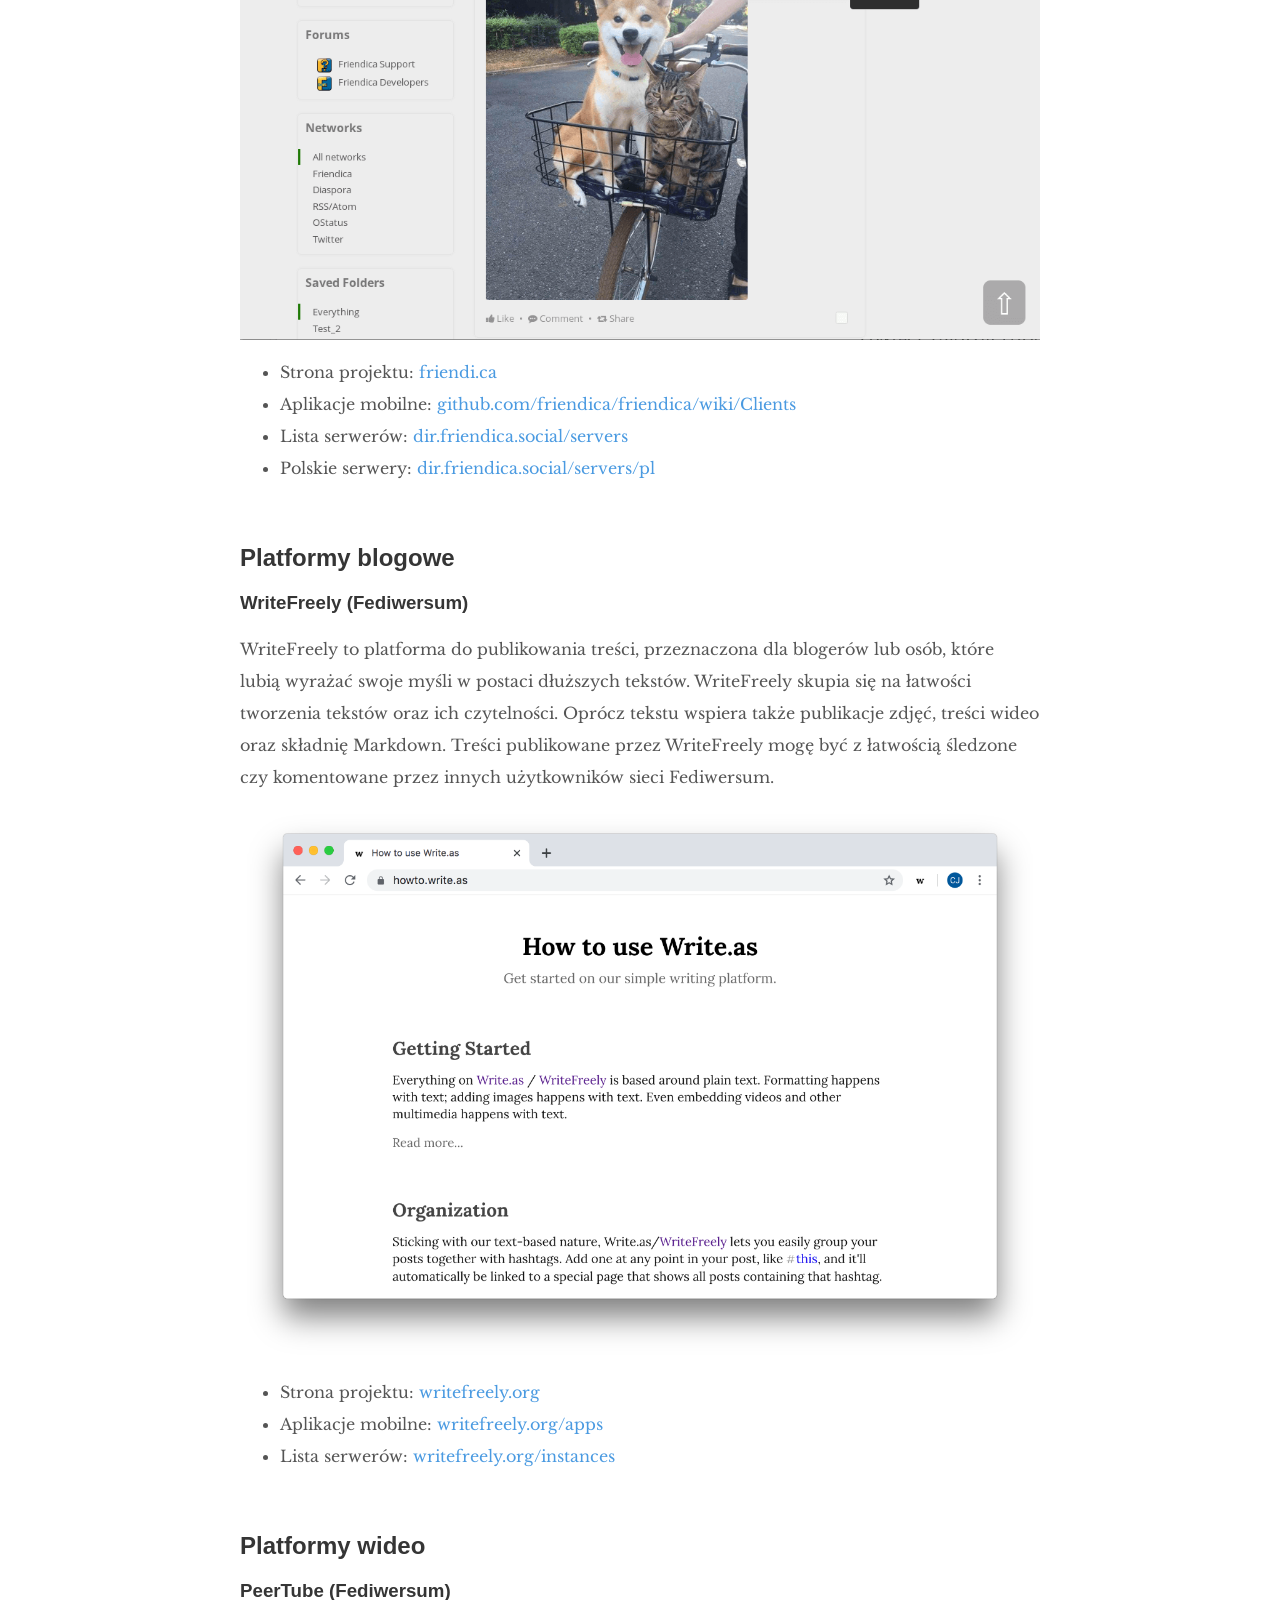
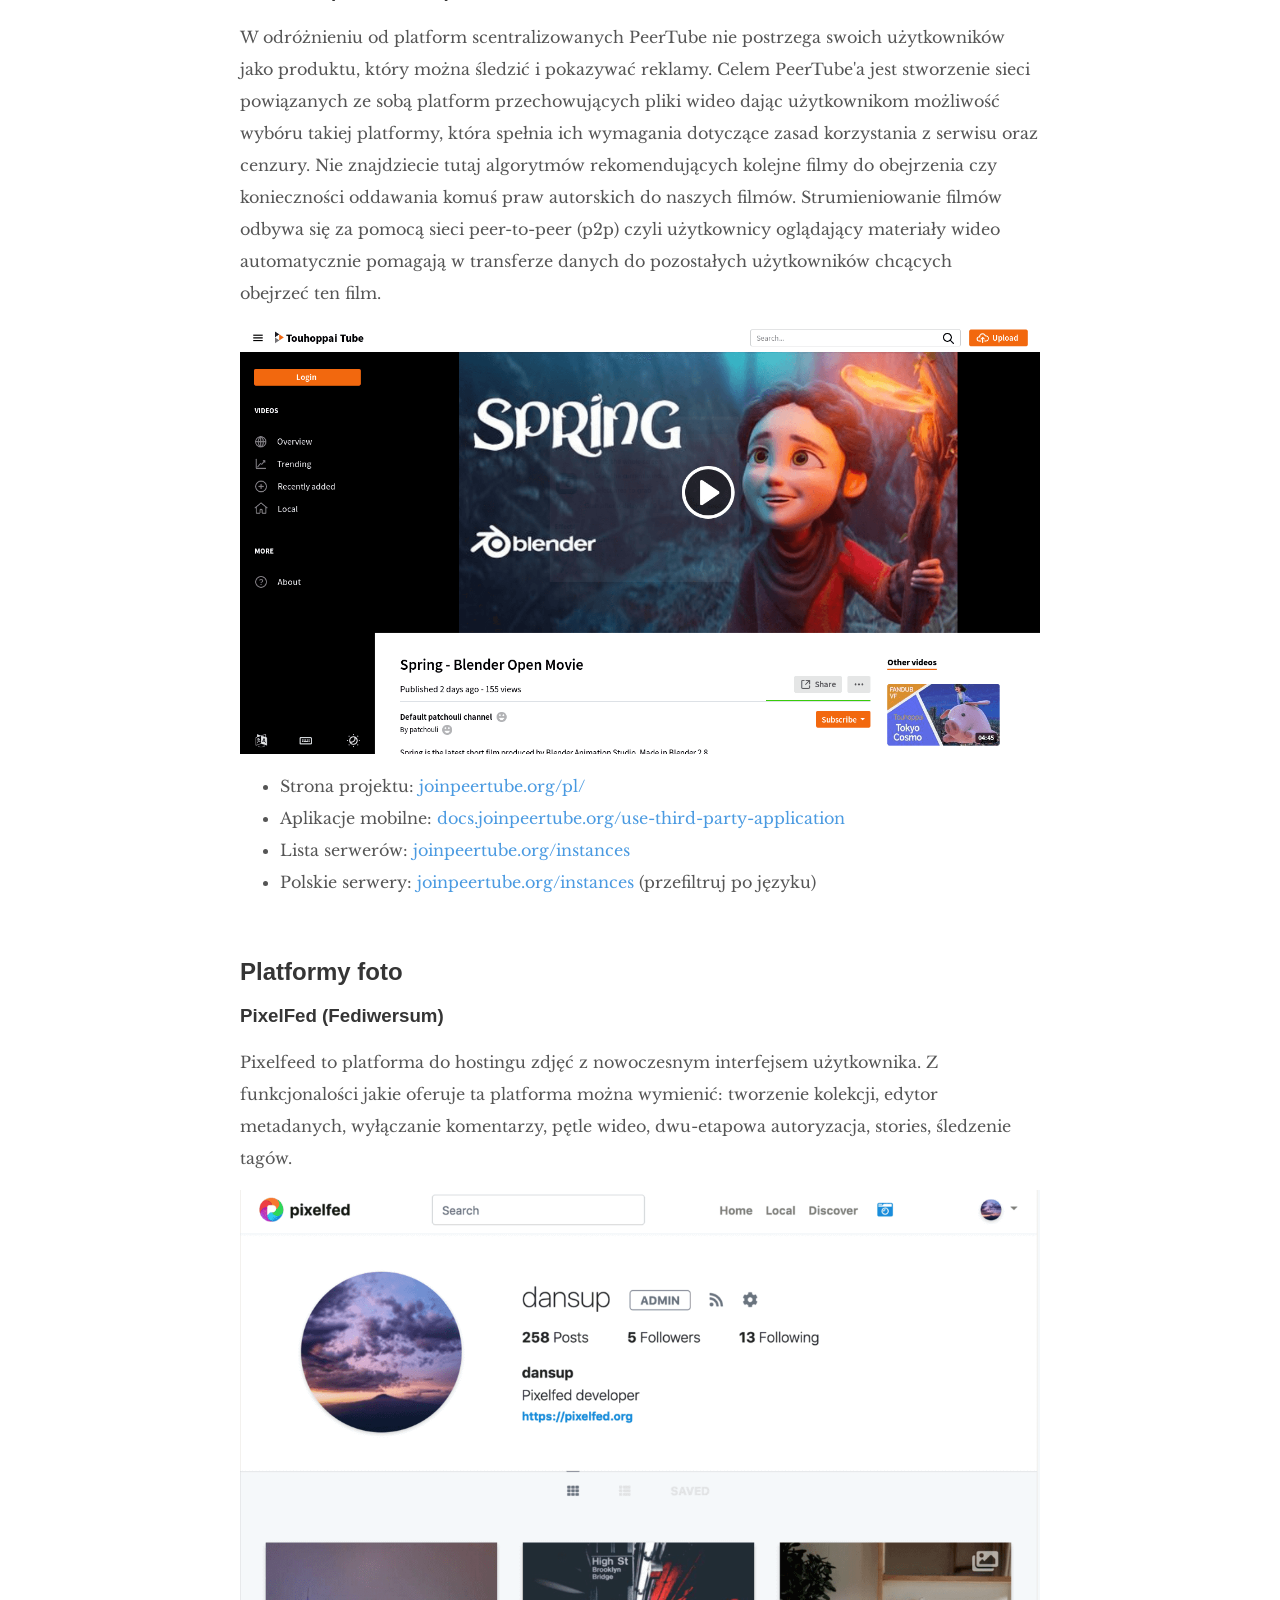
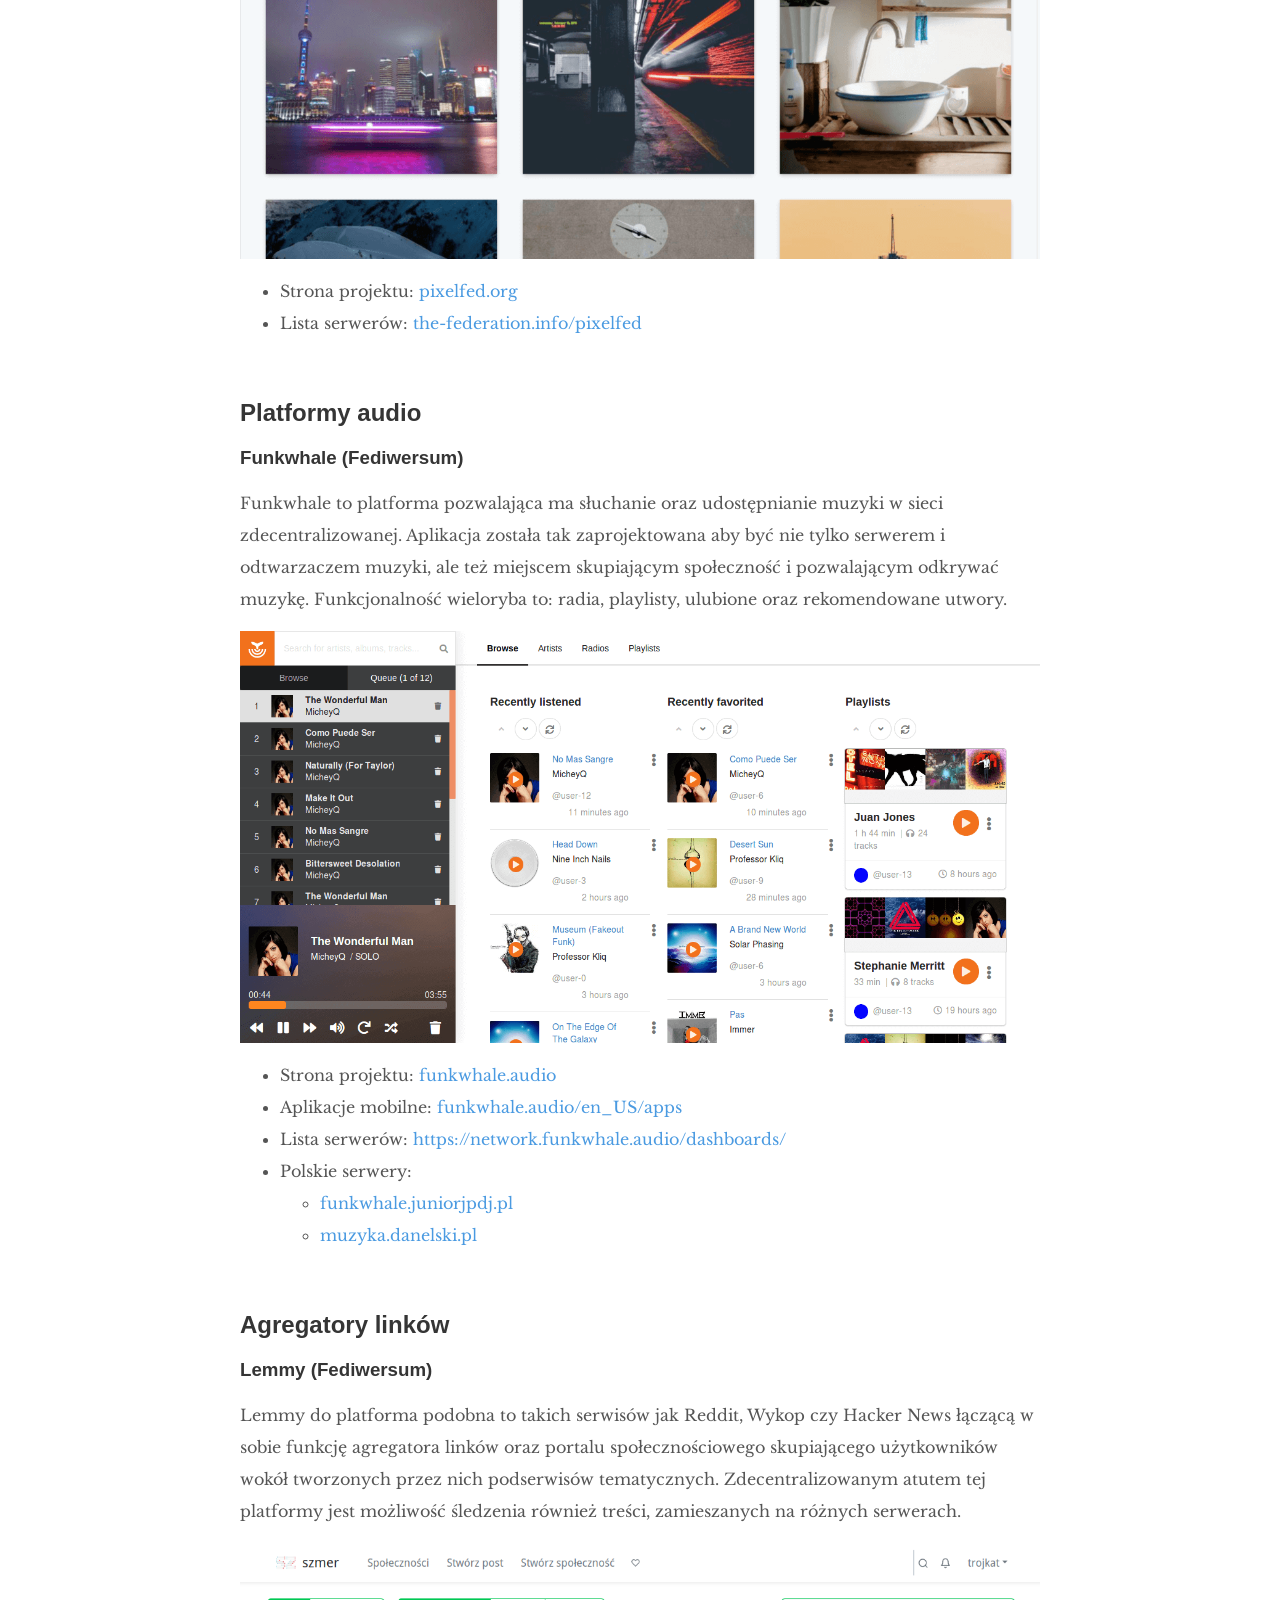
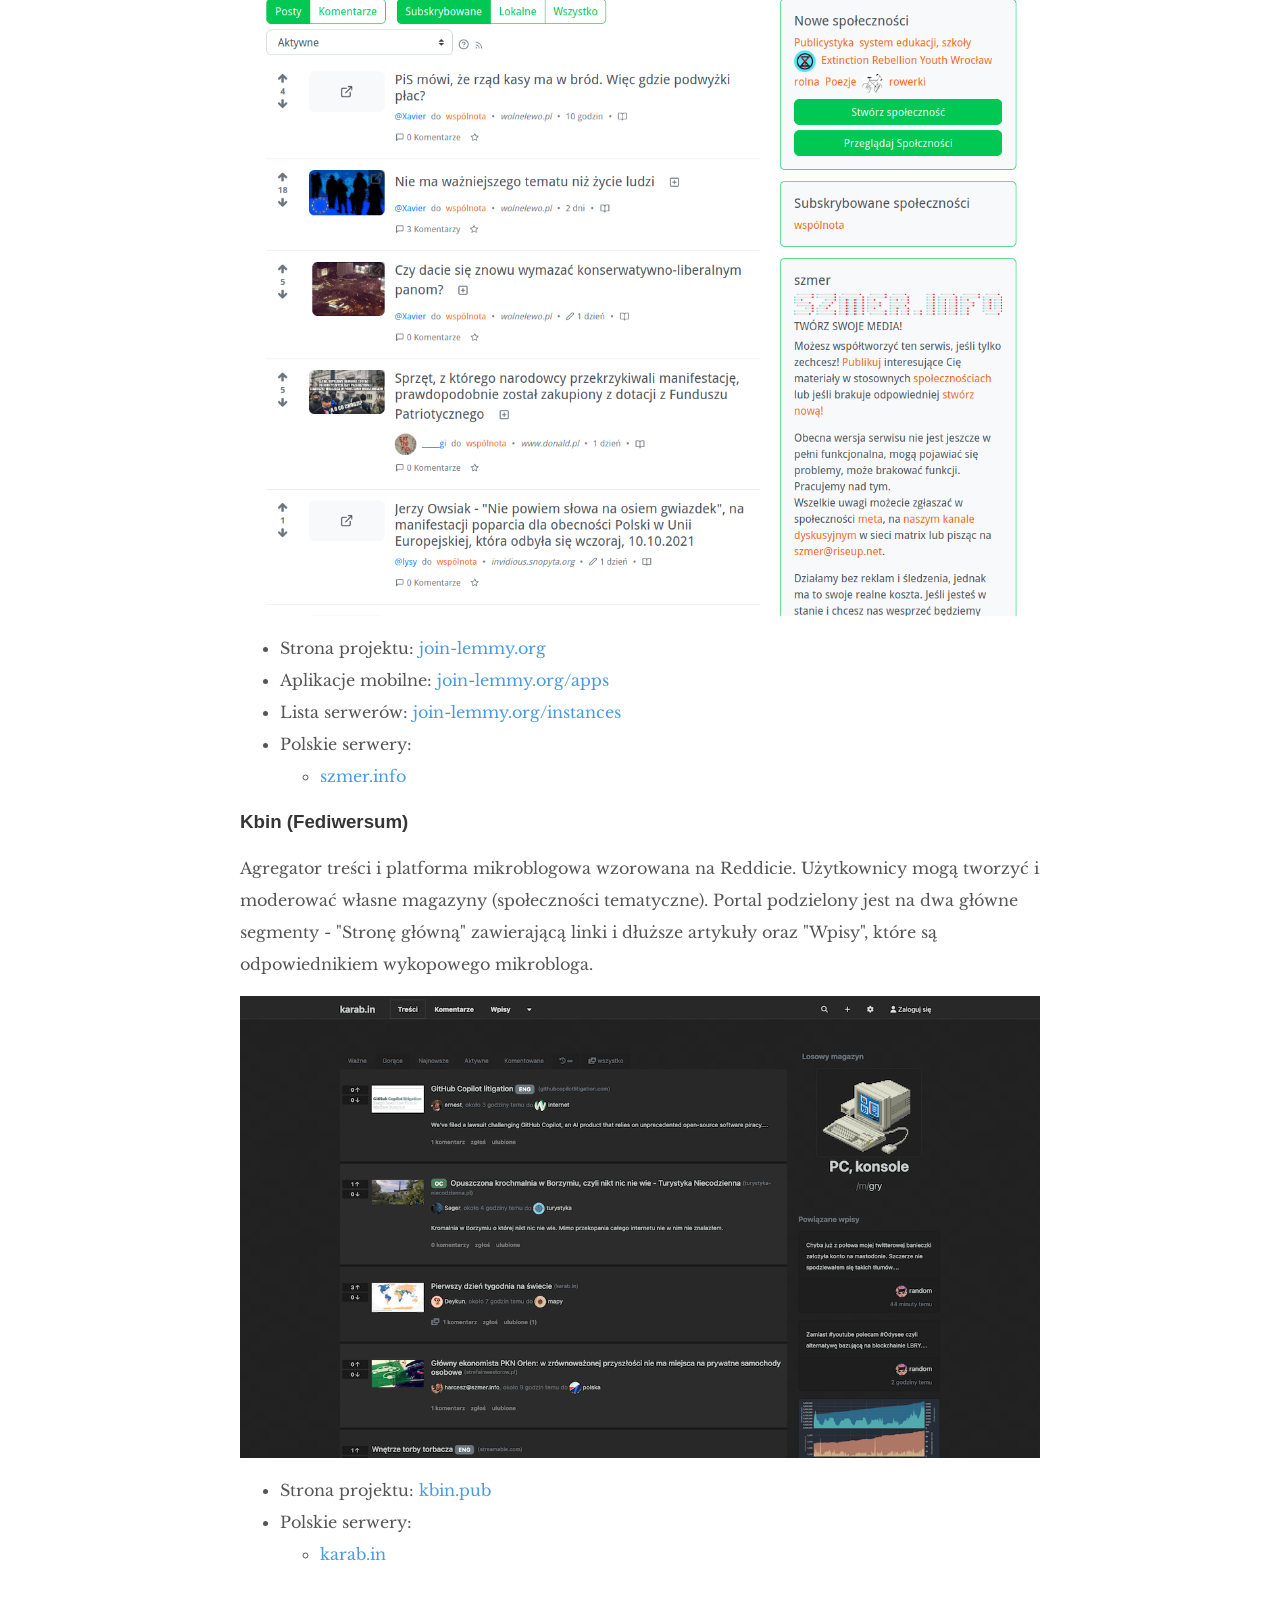
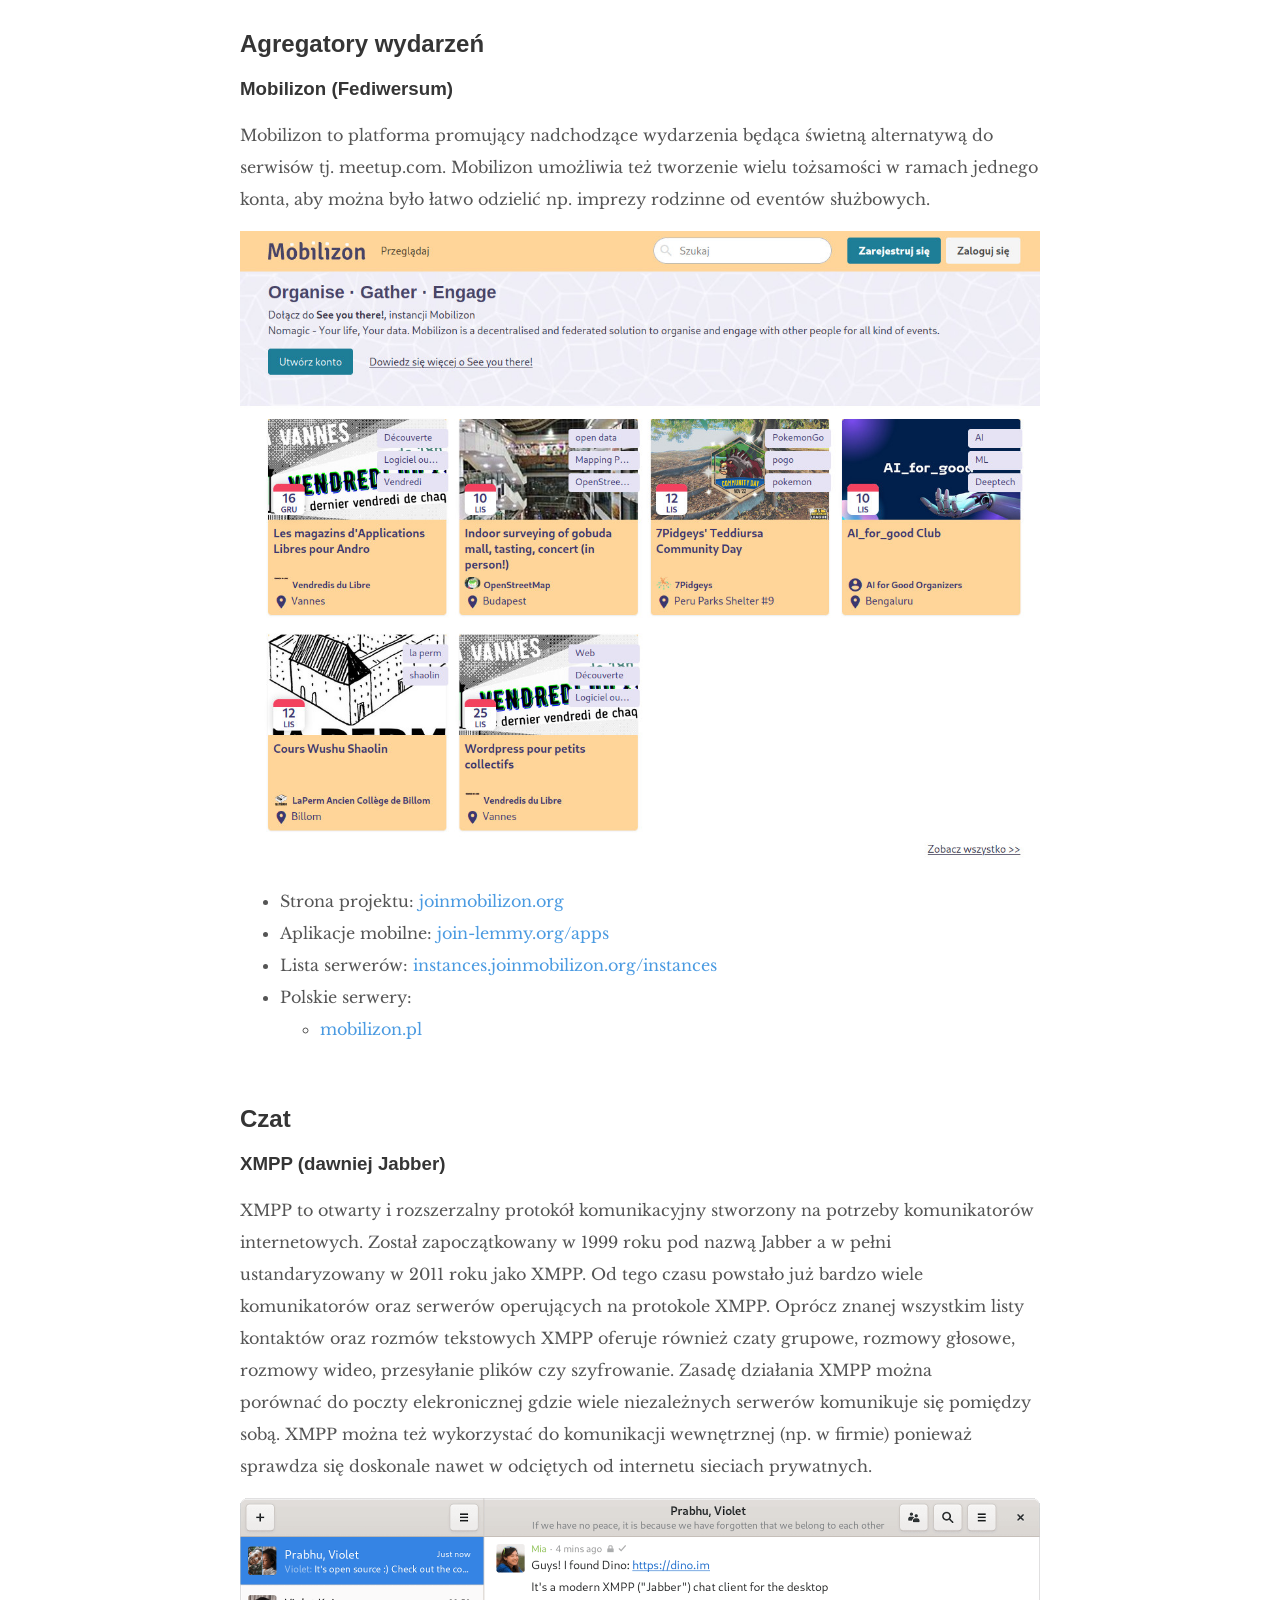
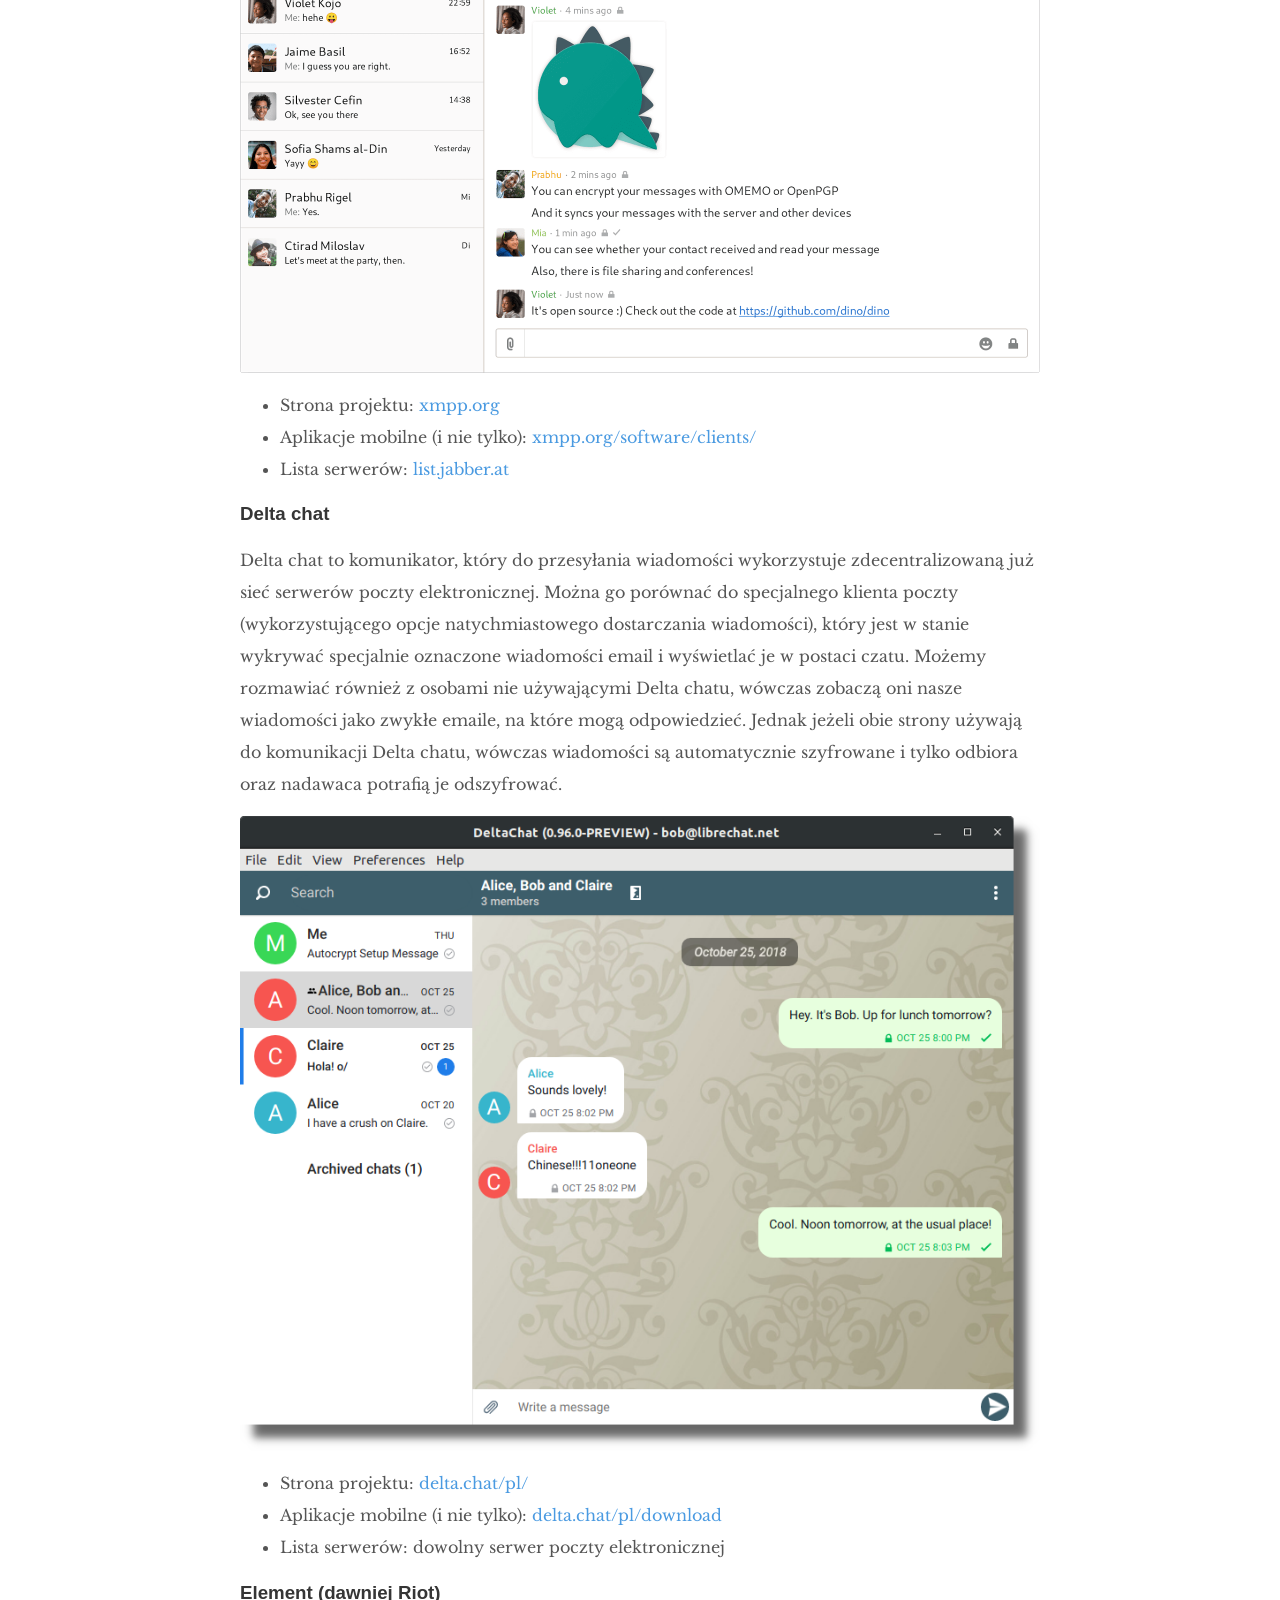
==== commit a825be88: "Deploy trojkat/zdecentralizowani to trojkat/zdecentralizowani:gh-pages" ====
--- a/uzytkownicy/index.html
+++ b/uzytkownicy/index.html
@@ -230,6 +230,21 @@
 		<a href="https://trojkat.github.io/zdecentralizowani/uzytkownicy/#lemmy-fediwersum">Lemmy (Fediwersum)</a>
 		
 	</li>
+	<li>
+		<a href="https://trojkat.github.io/zdecentralizowani/uzytkownicy/#kbin-fediwersum">Kbin (Fediwersum)</a>
+		
+	</li>
+</ol>
+<br>
+	</li>
+	<li>
+		<a href="https://trojkat.github.io/zdecentralizowani/uzytkownicy/#agregatory-wydarzen">Agregatory wydarzeń</a>
+		
+<ol class=toc>
+	<li>
+		<a href="https://trojkat.github.io/zdecentralizowani/uzytkownicy/#mobilizon-fediwersum">Mobilizon (Fediwersum)</a>
+		
+	</li>
 </ol>
 <br>
 	</li>
@@ -243,6 +258,14 @@
 	</li>
 	<li>
 		<a href="https://trojkat.github.io/zdecentralizowani/uzytkownicy/#delta-chat">Delta chat</a>
+		
+	</li>
+	<li>
+		<a href="https://trojkat.github.io/zdecentralizowani/uzytkownicy/#element-dawniej-riot">Element (dawniej Riot)</a>
+		
+	</li>
+	<li>
+		<a href="https://trojkat.github.io/zdecentralizowani/uzytkownicy/#session">Session</a>
 		
 	</li>
 </ol>
@@ -265,6 +288,10 @@
 <ul>
 <li><a href="https://101010.pl">101010.pl</a></li>
 <li><a href="https://fedi.lewactwo.pl/">fedi.lewactwo.pl</a></li>
+<li><a href="https://mastodon.pl/">mastodon.pl</a></li>
+<li><a href="https://pol.social/">pol.social</a></li>
+<li><a href="https://mastodon.com.pl/">mastodon.com.pl</a></li>
+<li><a href="https://twixter.eu/">twixter.eu</a></li>
 </ul>
 </li>
 </ul>
@@ -363,6 +390,31 @@
 </ul>
 </li>
 </ul>
+<h3 id="kbin-fediwersum">Kbin (Fediwersum)</h3>
+<p>Agregator treści i platforma mikroblogowa wzorowana na Reddicie. Użytkownicy mogą tworzyć i moderować własne magazyny (społeczności tematyczne). Portal podzielony jest na dwa główne segmenty - &quot;Stronę główną&quot; zawierającą linki i dłuższe artykuły oraz &quot;Wpisy&quot;, które są odpowiednikiem wykopowego mikrobloga.</p>
+<p><img src="https://trojkat.github.io/zdecentralizowani/uzytkownicy/kbin.png" alt="Kbin" /></p>
+<ul>
+<li>Strona projektu: <a href="https://kbin.pub/">kbin.pub</a></li>
+<li>Polskie serwery:
+<ul>
+<li><a href="https://karab.in/">karab.in</a></li>
+</ul>
+</li>
+</ul>
+<h2 id="agregatory-wydarzen">Agregatory wydarzeń</h2>
+<h3 id="mobilizon-fediwersum">Mobilizon (Fediwersum)</h3>
+<p>Mobilizon to platforma promujący nadchodzące wydarzenia będąca świetną alternatywą do serwisów tj. meetup.com. Mobilizon umożliwia też tworzenie wielu tożsamości w ramach jednego konta, aby można było łatwo odzielić np. imprezy rodzinne od eventów służbowych.</p>
+<p><img src="https://trojkat.github.io/zdecentralizowani/uzytkownicy/mobilizon.jpg" alt="Mobilizon" /></p>
+<ul>
+<li>Strona projektu: <a href="https://joinmobilizon.org/">joinmobilizon.org</a></li>
+<li>Aplikacje mobilne: <a href="https://join-lemmy.org/apps">join-lemmy.org/apps</a></li>
+<li>Lista serwerów: <a href="https://instances.joinmobilizon.org/instances">instances.joinmobilizon.org/instances</a></li>
+<li>Polskie serwery:
+<ul>
+<li><a href="https://mobilizon.pl/">mobilizon.pl</a></li>
+</ul>
+</li>
+</ul>
 <h2 id="czat">Czat</h2>
 <h3 id="xmpp-dawniej-jabber">XMPP (dawniej Jabber)</h3>
 <p>XMPP to otwarty i rozszerzalny protokół komunikacyjny stworzony na potrzeby komunikatorów internetowych. Został zapoczątkowany w 1999 roku pod nazwą Jabber a w pełni ustandaryzowany w 2011 roku jako XMPP. Od tego czasu powstało już bardzo wiele komunikatorów oraz serwerów operujących na protokole XMPP. Oprócz znanej wszystkim listy kontaktów oraz rozmów tekstowych XMPP oferuje również czaty grupowe, rozmowy głosowe, rozmowy wideo, przesyłanie plików czy szyfrowanie. Zasadę działania XMPP można porównać do poczty elekronicznej gdzie wiele niezależnych serwerów komunikuje się pomiędzy sobą. XMPP można też wykorzystać do komunikacji wewnętrznej (np. w firmie) ponieważ sprawdza się doskonale nawet w odciętych od internetu sieciach prywatnych.</p>
@@ -380,6 +432,21 @@
 <li>Aplikacje mobilne (i nie tylko): <a href="https://delta.chat/pl/download">delta.chat/pl/download</a></li>
 <li>Lista serwerów: dowolny serwer poczty elektronicznej</li>
 </ul>
+<h3 id="element-dawniej-riot">Element (dawniej Riot)</h3>
+<p>Element to komunikator porozumiewający się za pomocą otwartego protokołu <a href="https://matrix.org/">Matrix</a>, nad którego rozwojem czuwa organizacja non-profit - Matrix.org Foundation. Wspiera szyfrowanie od końca do końca (ang. end-to-end encryption), grupy, współdzielenie plików, rozmowy audio oraz wideo.</p>
+<p><img src="https://trojkat.github.io/zdecentralizowani/uzytkownicy/element.png" alt="Element" /></p>
+<ul>
+<li>Strona projektu: <a href="https://element.io/">element.io</a></li>
+<li>Aplikacje mobilne (i nie tylko): <a href="https://element.io/get-started#download">element.io/get-started</a></li>
+<li>Lista serwerów: <a href="https://joinmatrix.org/servers/">joinmatrix.org/servers</a></li>
+</ul>
+<h3 id="session">Session</h3>
+<p>Wysyłaj wiadomości, nie metadane - to oficjalny slogan komunikatora Session, skupionego na prywatności. Session wspiera szyfrowanie od końca do końca (ang. end-to-end encryption), czaty grupowe, wiadomości głosowe oraz załączniki. Aby założyć własne konto nie potrzebujemy emaila czy numeru telefonu, dzięki czemu użytkownicy mogą pozostać całkowicie anonimowi. Wysyłane wiadomości przechodzą przez wewnętrzna sieć anonimizującą co sprawia, że nie można zlokalizować nadawcy.</p>
+<p><img src="https://trojkat.github.io/zdecentralizowani/uzytkownicy/session.jpg" alt="Session" /></p>
+<ul>
+<li>Strona projektu: <a href="https://getsession.org/">getsession.org</a></li>
+<li>Aplikacje mobilne (i nie tylko): <a href="https://getsession.org/download">getsession.org/download</a></li>
+</ul>
 
 </div>
 <div class="pagination">
